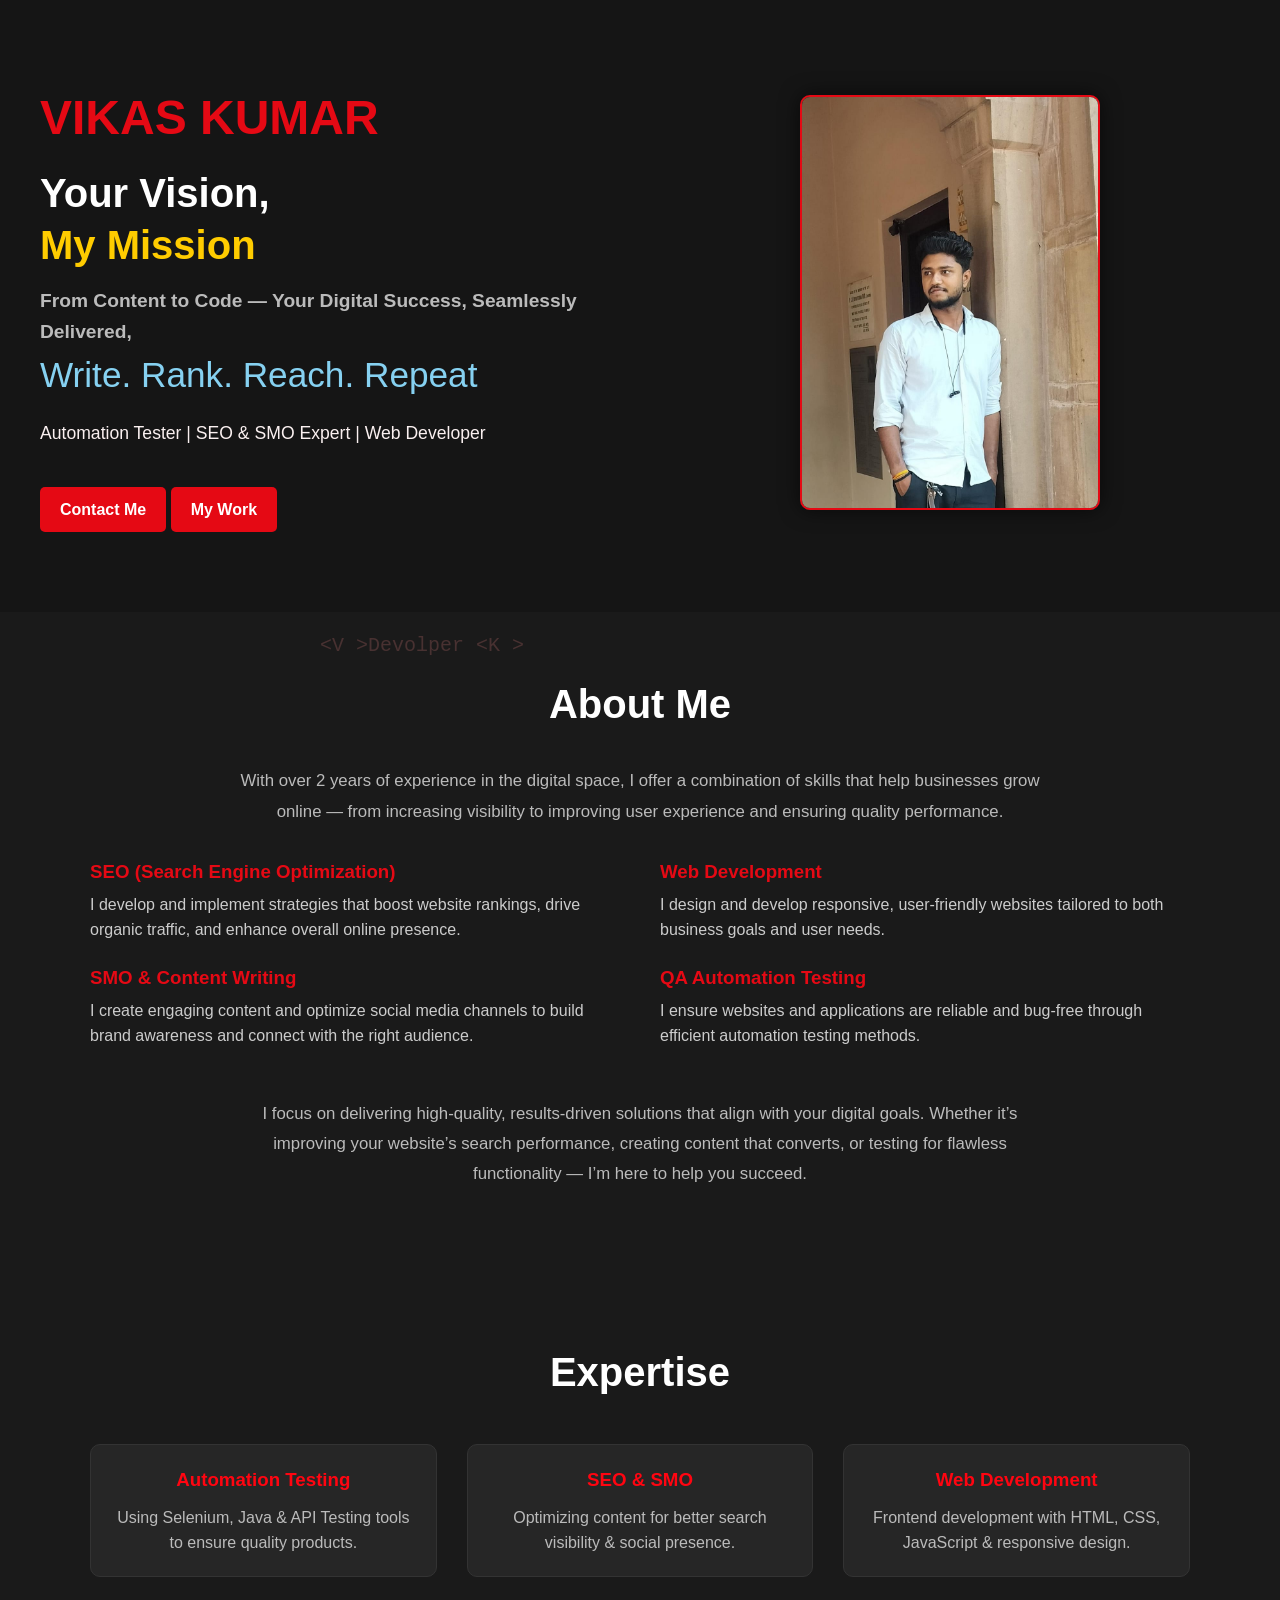
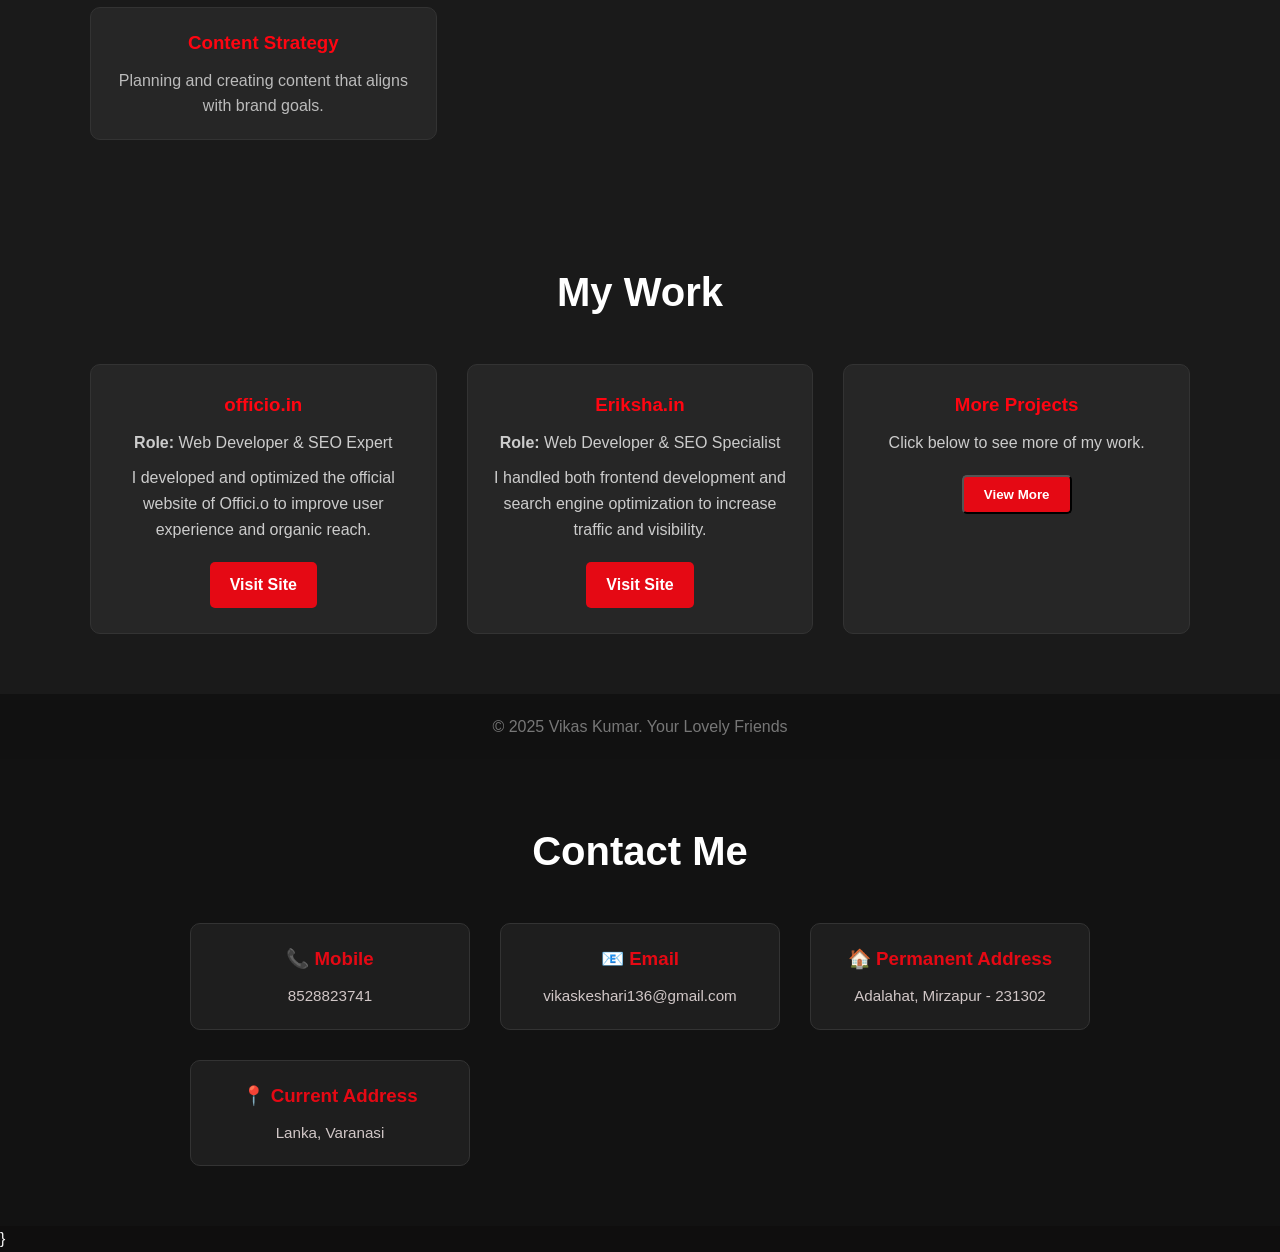
==== index.html @ 1ad9483a "Update index.html" ====
<!DOCTYPE html>
<html lang="en">
<head>
  <meta charset="UTF-8" />
  <meta name="viewport" content="width=device-width, initial-scale=1.0"/>
  <title>Vikas Kumar - Portfolio</title>
  <link rel="stylesheet" href="Vikaskeshari.css" />
</head>
<body>
  <div class="background-animation">
  <div class="bubble"></div>
  <div class="bubble"></div>
  <div class="bubble"></div>
  <div class="bubble"></div>
  <div class="bubble"></div>

  <div class="code-snippet">function()</div>
  <div class="code-snippet">&lt;/div&gt;</div>
  <div class="code-snippet">Vikas Kumar Keshari Portfolio </div>
  <div class="code-snippet">&lt;V &gt;Devolper &lt;K &gt;</div>
</div>


  <!-- Hero Section -->
  <section class="hero">
    <div class="hero-content">
      <div class="text">
        <h1>VIKAS KUMAR</h1>
        <h2>Your Vision,<br><span>My Mission</span></h2>
        <h3>From Content to Code — Your Digital Success, Seamlessly Delivered,<br><span>Write. Rank. Reach. Repeat</span></h3>
        <p>Automation Tester | SEO & SMO Expert | Web Developer</p>
        <a href="#contact" class="btn">Contact Me</a>
        <a href="#work" class="btn">My Work</a>

      </div>
      <div class="image">
        <img src="vikas.png.jpeg">
      </div>
    </div>
  </section>

<section class="about-me" id="about">
  <div class="container">
    <h2>About Me</h2>
    <p class="intro">
      With over 2 years of experience in the digital space, I offer a combination of skills that help businesses grow online — from increasing visibility to improving user experience and ensuring quality performance.
    </p>

    <div class="about-columns">
      <div class="column">
        <h3>SEO (Search Engine Optimization)</h3>
        <p>
          I develop and implement strategies that boost website rankings, drive organic traffic, and enhance overall online presence.
        </p>
        
        <h3>SMO & Content Writing</h3>
        <p>
          I create engaging content and optimize social media channels to build brand awareness and connect with the right audience.
        </p>
      </div>

      <div class="column">
        <h3>Web Development</h3>
        <p>
          I design and develop responsive, user-friendly websites tailored to both business goals and user needs.
        </p>

        <h3>QA Automation Testing</h3>
        <p>
          I ensure websites and applications are reliable and bug-free through efficient automation testing methods.
        </p>
      </div>
    </div>

    <p class="closing">
      I focus on delivering high-quality, results-driven solutions that align with your digital goals. Whether it’s improving your website’s search performance, creating content that converts, or testing for flawless functionality — I’m here to help you succeed.
    </p>
  </div>
</section>

  

  <!-- Expertise Section -->
  <section class="expertise">
    <h2>Expertise</h2>
    <div class="expertise-grid">
      <div class="card">
        <h3>Automation Testing</h3>
        <p>Using Selenium, Java & API Testing tools to ensure quality products.</p>
      </div>
      <div class="card">
        <h3>SEO & SMO</h3>
        <p>Optimizing content for better search visibility & social presence.</p>
      </div>
      <div class="card">
        <h3>Web Development</h3>
        <p>Frontend development with HTML, CSS, JavaScript & responsive design.</p>
      </div>
      <div class="card">
        <h3>Content Strategy</h3>
        <p>Planning and creating content that aligns with brand goals.</p>
      </div>
    </div>
  </section>


  <section class="my-work" id="work">
  <div class="container">
    <h2>My Work</h2>
    <div class="projects">
      <div class="project">
        <h3>officio.in</h3>
        <p><strong>Role:</strong> Web Developer & SEO Expert</p>
        <p>I developed and optimized the official website of Offici.o to improve user experience and organic reach.</p>
        <a href="https://officio.in" target="_blank" class="btn">Visit Site</a>
      </div>

      <div class="project">
        <h3>Eriksha.in</h3>
        <p><strong>Role:</strong> Web Developer & SEO Specialist</p>
        <p>I handled both frontend development and search engine optimization to increase traffic and visibility.</p>
        <a href="https://eriksha.in" target="_blank" class="btn">Visit Site</a>
      </div>

      <div class="project">
         <h3>More Projects</h3>
         <p>Click below to see more of my work.</p>
         <button id="openModalBtn" class="btn">View More</button>
     </div>

        
      </div>
    </div>
  </div>
</section>


  <!-- Footer -->
  <footer>
    <p>&copy; 2025 Vikas Kumar. Your Lovely Friends</p>
  </footer>

  <!-- Modal Structure -->
<!-- Modal Structure -->
<div id="myModal" class="modal">
  <div class="modal-content">
    <span class="close-btn">&times;</span>
    <h2>Project Highlights & Experience</h2>
    
    <p>Over the past 2+ years, I’ve worked with a variety of clients across industries and countries, delivering tailored digital solutions including SEO, SMO, content writing, web development, and QA testing. Here's a brief overview of some key projects:</p>
    
    <h3>🔹 JD House (Canada)</h3>
    <p><strong>Service Provided:</strong> SEO</p>
    <p>Worked on optimizing the website for better visibility in local Canadian search results. Focused on on-page SEO, keyword strategy, technical improvements, and content enhancements to increase organic traffic and improve ranking for targeted keywords in the real estate niche.</p>
    
    <h3>🔹 Milton Plastic Surgery (USA)</h3>
    <p><strong>Service Provided:</strong> SEO</p>
    <p>Implemented a complete SEO strategy tailored for the competitive healthcare sector. Optimized local SEO for Milton, structured website content, improved page speed and mobile usability, and worked on authority-building through ethical backlinking.</p>
    
    <h3>🔹 Infinity World Infratech (Varanasi, India)</h3>
    <p><strong>Service Provided:</strong> Web Development + SEO</p>
    <p>Developed a responsive, modern, and user-friendly website from scratch to reflect the brand's identity and services. Also handled complete SEO setup including keyword research, meta tags, schema markup, and Google indexing to help the company gain visibility in a competitive real estate market.</p>
    
    <h3>🔹 Satkriti Hospital</h3>
    <p><strong>Services Provided:</strong> SEO, SMO, Content Writing, and More</p>
    <p>Delivered a full digital marketing package:</p>
    <ul>
      <li><strong>SEO:</strong> On-page & off-page optimization for local search in the healthcare sector</li>
      <li><strong>SMO:</strong> Regular social media content creation and optimization for platforms like Facebook & Instagram</li>
      <li><strong>Content Writing:</strong> Wrote engaging service pages, blog posts, and social media content to build trust and visibility</li>
      <li><strong>Support:</strong> Assisted with website improvements, performance optimization, and content updates</li>
    </ul>
    
    <h3>Summary</h3>
    <p>From healthcare to real estate, and from local Indian businesses to international clients, I provide end-to-end digital solutions designed to improve online presence, customer engagement, and business growth.</p>
    
    <p>If you're looking for SEO, SMO, content creation, web development, or quality assurance, I bring a proven track record of delivering results.</p>
  </div>
</div>


<script>
  // Get modal elements
  const modal = document.getElementById("myModal");
  const openBtn = document.getElementById("openModalBtn");
  const closeBtn = document.querySelector(".close-btn");

  // Open modal on button click
  openBtn.onclick = function() {
    modal.style.display = "block";
  }

  // Close modal on close button click
  closeBtn.onclick = function() {
    modal.style.display = "none";
  }

  // Close modal when clicking outside modal content
  window.onclick = function(event) {
    if (event.target === modal) {
      modal.style.display = "none";
    }
  }
</script>

</body>
</html>
<!-- Add this after the Expertise section, before the footer -->

<section class="contact" id="contact">
  <h2>Contact Me</h2>
  <div class="contact-grid">
    <div class="contact-item">
      <h3>📞 Mobile</h3>
      <p>8528823741</p>
    </div>
    <div class="contact-item">
      <h3>📧 Email</h3>
      <p>vikaskeshari136@gmail.com</p>
    </div>
    <div class="contact-item">
      <h3>🏠 Permanent Address</h3>
      <p>Adalahat, Mirzapur - 231302</p>
    </div>
    <div class="contact-item">
      <h3>📍 Current Address</h3>
      <p>Lanka, Varanasi</p>
    </div>
  </div>
</section>

}
---- Vikaskeshari.css ----
/* Base Styles */
* {
  margin: 0;
  padding: 0;
  box-sizing: border-box;
}

body {
  font-family: 'Segoe UI', sans-serif;
  background-color: #0f0e0e;
  color: #f5f5f5;
  line-height: 1.6;
  position: relative;
  z-index: 1;
}

/* Buttons */
.btn {
  display: inline-block;
  padding: 10px 20px;
  background: #e50914;
  color: #fff;
  text-decoration: none;
  font-weight: bold;
  border-radius: 5px;
  margin-top: 20px;
  transition: background 0.3s ease;
  cursor: pointer;
}

.btn:hover {
  background: #b1070f;
}

/* Hero Section */
.hero {
  padding: 80px 20px;
  background: #151515;
  position: relative;
  z-index: 2;
}

.hero-content {
  display: flex;
  flex-wrap: wrap;
  align-items: center;
  justify-content: space-between;
  max-width: 1200px;
  margin: auto;
  gap: 40px;
}

.hero-content .text {
  flex: 1;
  min-width: 300px;
}

.hero-content .text h1 {
  font-size: 3rem;
  color: #e50914;
  margin-bottom: 10px;
}

.hero-content .text h2 {
  font-size: 2.5rem;
  font-weight: 600;
  color: #ffffff;
  margin-bottom: 15px;
  line-height: 1.3;
}

.hero-content .text h2 span {
  color: #ffcc00;
  font-weight: bold;
}

.hero-content .text h3 {
  font-size: 1.2rem;
  color: #bbb;
  margin-bottom: 15px;
  line-height: 1.6;
}

.hero-content .text h3 span {
  color: #86d1f1;
  font-weight: 500;
  font-size: 2.2rem;
}

.hero-content .text p {
  font-size: 1.1rem;
  color: #faf0f0;
  margin-bottom: 20px;
}

.hero-content .image {
  flex: 1;
  text-align: center;
  min-width: 280px;
}

.hero-content .image img {
  width: 300px;
  border-radius: 10px;
  border: 2px solid #e50914;
  box-shadow: 0 0 20px rgba(0, 0, 0, 0.6);
}

/* About Me Section */
.about-me {
  background: #1a1a1a;
  color: #ddd;
  padding: 60px 20px;
}

.about-me .container {
  max-width: 1100px;
  margin: auto;
}

.about-me h2 {
  text-align: center;
  font-size: 2.5rem;
  margin-bottom: 30px;
  color: #fff;
}

.about-me .intro,
.about-me .closing {
  text-align: center;
  max-width: 800px;
  margin: 0 auto 30px auto;
  font-size: 1.05rem;
  line-height: 1.8;
  color: #bbb;
}

.about-columns {
  display: flex;
  flex-wrap: wrap;
  gap: 40px;
  justify-content: center;
  margin-bottom: 30px;
}

.column {
  flex: 1;
  min-width: 280px;
}

.column h3 {
  color: #e50914;
  margin-bottom: 5px;
}

.column p {
  margin-bottom: 20px;
  color: #ccc;
  line-height: 1.6;
}

/* Expertise Section */
.expertise {
  padding: 60px 20px;
  background: #1a1a1a;
  text-align: center;
}

.expertise h2 {
  font-size: 2.5rem;
  margin-bottom: 40px;
  color: #fff;
}

.expertise-grid {
  display: grid;
  grid-template-columns: repeat(auto-fit, minmax(260px, 1fr));
  gap: 30px;
  max-width: 1100px;
  margin: auto;
}

.card {
  background: #262626;
  padding: 20px;
  border-radius: 10px;
  border: 1px solid #333;
  transition: transform 0.3s ease;
}

.card:hover {
  transform: translateY(-5px);
  border-color: #e50914;
}

.card h3 {
  color: #ff0511;
  margin-bottom: 10px;
}

.card p {
  color: #bbb;
}

/* My Work Section */
.my-work {
  background: #1a1a1a;
  padding: 60px 20px;
  color: #ddd;
  text-align: center;
}

.my-work .container {
  max-width: 1100px;
  margin: auto;
}

.my-work h2 {
  font-size: 2.5rem;
  margin-bottom: 40px;
  color: #fff;
}

.projects {
  display: grid;
  grid-template-columns: repeat(auto-fit, minmax(280px, 1fr));
  gap: 30px;
}

.project {
  background: #262626;
  padding: 25px;
  border-radius: 10px;
  border: 1px solid #333;
  transition: transform 0.3s ease;
}

.project:hover {
  transform: translateY(-5px);
  border-color: #e50914;
}

.project h3 {
  color: #ff0511;
  margin-bottom: 10px;
}

.project p {
  color: #ccc;
  margin-bottom: 10px;
}

.project .btn {
  margin-top: 10px;
}

/* Contact Section */
.contact {
  background: #121212;
  padding: 60px 20px;
  color: #d1bebe;
  text-align: center;
}

.contact h2 {
  font-size: 2.5rem;
  margin-bottom: 40px;
  color: #fff;
}

.contact-grid {
  max-width: 900px;
  margin: auto;
  display: grid;
  grid-template-columns: repeat(auto-fit, minmax(250px, 1fr));
  gap: 30px;
}

.contact-item {
  background: #1e1e1e;
  padding: 20px;
  border-radius: 10px;
  border: 1px solid #333;
  transition: all 0.3s ease;
}

.contact-item:hover {
  border-color: #e50914;
}

.contact-item h3 {
  margin-bottom: 10px;
  color: #e50914;
}

.contact-item p {
  color: #d1c7c7;
  font-size: 0.95rem;
}

/* Footer */
footer {
  text-align: center;
  padding: 20px;
  background: #111;
  color: #777;
}

/* Modal Overlay */
.modal {
  display: none;
  position: fixed;
  z-index: 1000;
  left: 0;
  top: 0;
  width: 100%;
  height: 100%;
  overflow: auto;
  background-color: rgba(0,0,0,0.7);
}

.modal-content {
  background-color: #1a1a1a;
  margin: 10% auto;
  padding: 30px 40px;
  border-radius: 12px;
  max-width: 600px;
  max-height: 80vh;
  overflow-y: auto;
  color: #ddd;
  position: relative;
  box-shadow: 0 0 20px #e50914;
  font-size: 1rem;
  line-height: 1.5;
}

.close-btn {
  color: #e50914;
  position: absolute;
  top: 15px;
  right: 20px;
  font-size: 28px;
  font-weight: bold;
  cursor: pointer;
  transition: color 0.3s ease;
}

.close-btn:hover {
  color: #ff4d4d;
}

.modal-content h2 {
  margin-bottom: 20px;
  color: #ff0511;
}

.modal-content ul {
  list-style-type: disc;
  padding-left: 20px;
  font-size: 1.1rem;
  line-height: 1.6;
}

.modal-content ul li {
  margin-bottom: 12px;
}

/* ========================== */
/* 🎉 Background Animation CSS */
/* ========================== */

.background-animation {
  position: fixed;
  top: 0;
  left: 0;
  width: 100%;
  height: 100%;
  overflow: hidden;
  z-index: 0;
  pointer-events: none;
}

/* Bubbles */
.bubble {
  position: absolute;
  bottom: -100px;
  width: 40px;
  height: 40px;
  background: rgba(255, 251, 251, 0.315);
  border-radius: 50%;
  animation: bubble-rise 20s infinite ease-in;
}

.bubble:nth-child(1) {
  left: 10%;
  width: 20px;
  height: 20px;
  animation-duration: 12s;
}
.bubble:nth-child(2) {
  left: 30%;
  width: 35px;
  height: 35px;
  animation-duration: 18s;
}
.bubble:nth-child(3) {
  left: 50%;
  animation-duration: 15s;
}
.bubble:nth-child(4) {
  left: 70%;
  width: 25px;
  height: 25px;
  animation-duration: 20s;
}
.bubble:nth-child(5) {
  left: 90%;
  width: 15px;
  height: 15px;
  animation-duration: 10s;
}

@keyframes bubble-rise {
  0% {
    bottom: -100px;
    transform: translateX(0);
  }
  100% {
    bottom: 110%;
    transform: translateX(30px);
  }
}

/* Code Snippets */
.code-snippet {
  position: absolute;
  color: rgba(247, 137, 137, 0.212);
  font-family: 'Courier New', Courier, monospace;
  font-size: 20px;
  animation: float-code 25s linear infinite;
  white-space: nowrap;
}

.code-snippet:nth-child(6) {
  top: 10%;
  left: 15%;
  animation-duration: 22s;
}
.code-snippet:nth-child(7) {
  top: 30%;
  left: 50%;
  animation-duration: 26s;
}
.code-snippet:nth-child(8) {
  top: 50%;
  left: 75%;
  animation-duration: 24s;
}
.code-snippet:nth-child(9) {
  top: 70%;
  left: 25%;
  animation-duration: 28s;
}

@keyframes float-code {
  0% {
    transform: translateY(0) translateX(0) rotate(0deg);
  }
  100% {
    transform: translateY(-100vh) translateX(50px) rotate(360deg);
  }
}
/* 🌊 Flowing Water Effect */
body::before {
  content: "";
  position: fixed;
  top: 0;
  left: 0;
  width: 200%;
  height: 200%;
  background: radial-gradient(circle at 20% 20%, rgb(227, 234, 236), transparent 10%),
              radial-gradient(circle at 80% 80%, rgb(220, 243, 242), transparent 0%),
              radial-gradient(circle at 50% 50%, rgb(230, 242, 245), transparent 0%);
  animation: flowing-water 30s linear infinite;
  z-index: 0;
  pointer-events: none;
  mix-blend-mode: overlay;
  opacity: 0.25;
  transform: scale(1.2);
}

@keyframes flowing-water {
  0% {
    transform: translate(0, 0) scale(1.2);
  }
  50% {
    transform: translate(-5%, -5%) scale(1.2);
  }
  100% {
    transform: translate(0, 0) scale(1.2);
  }
}
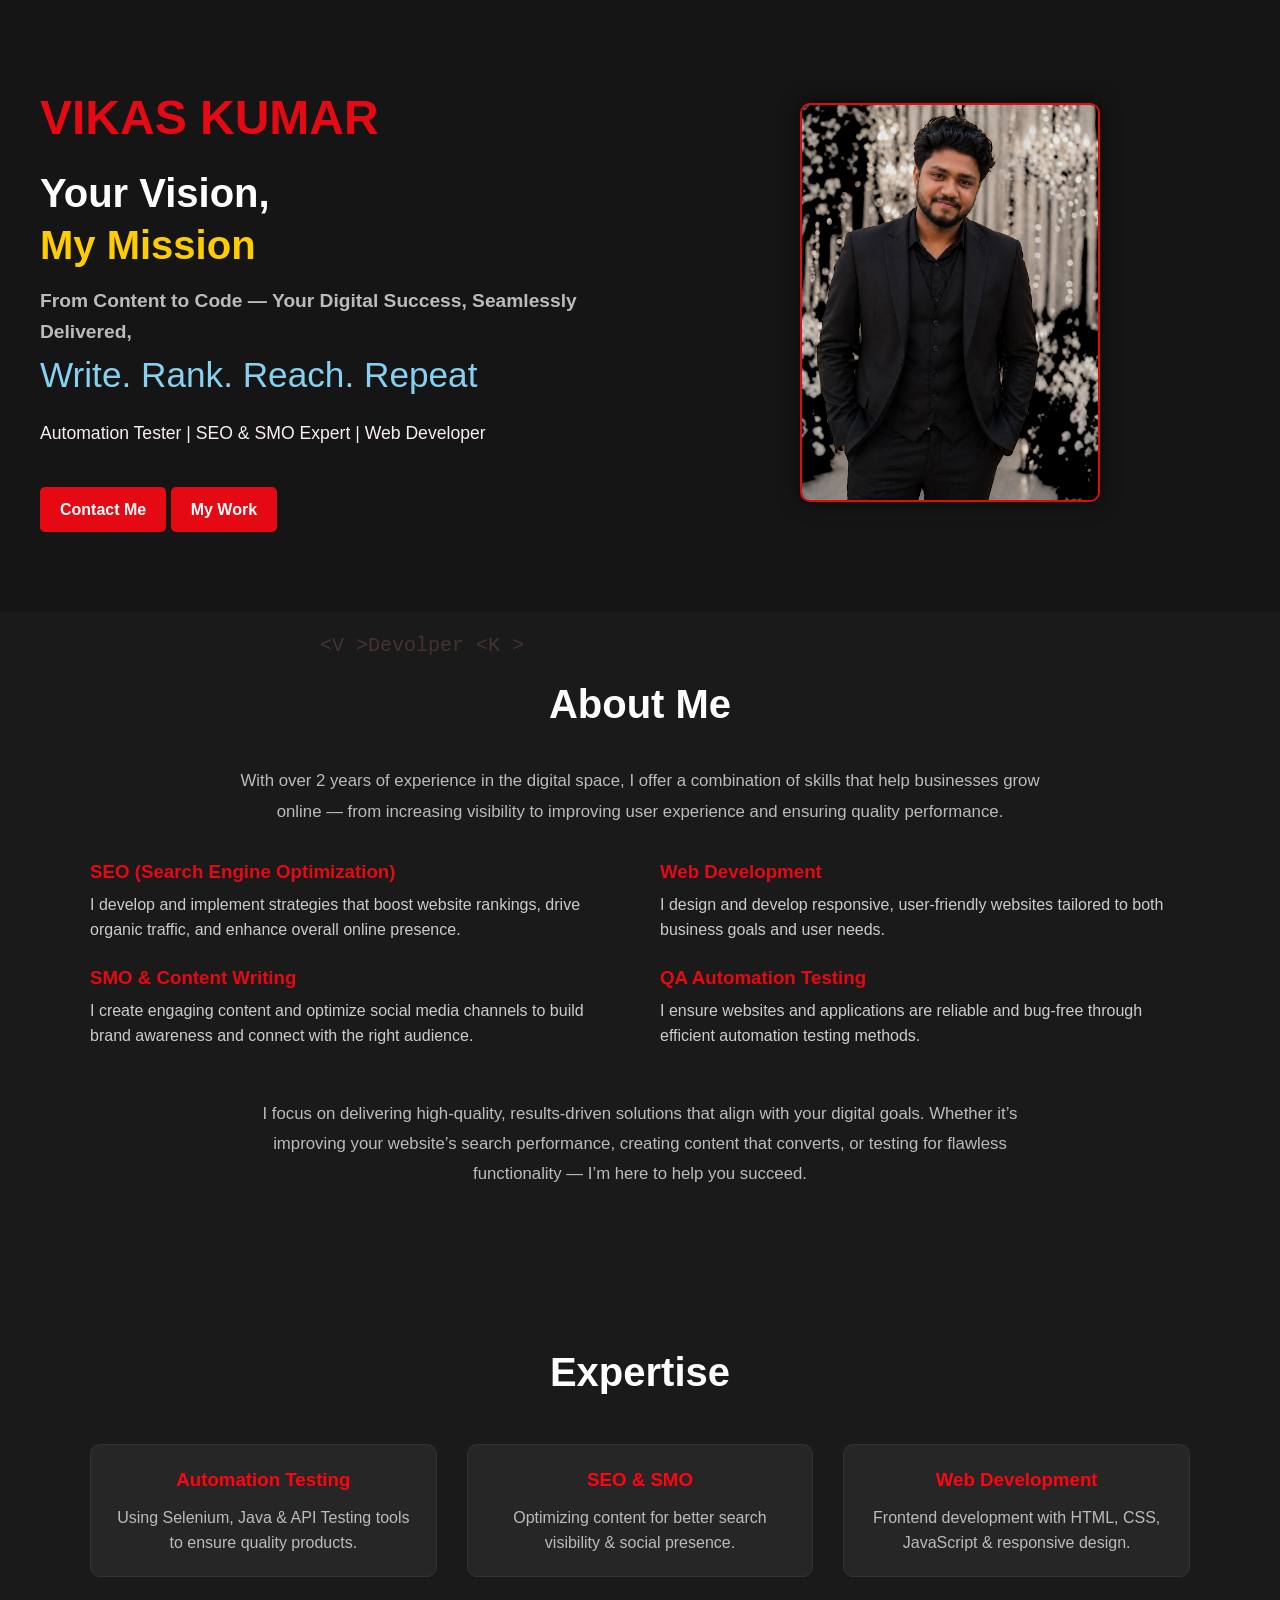
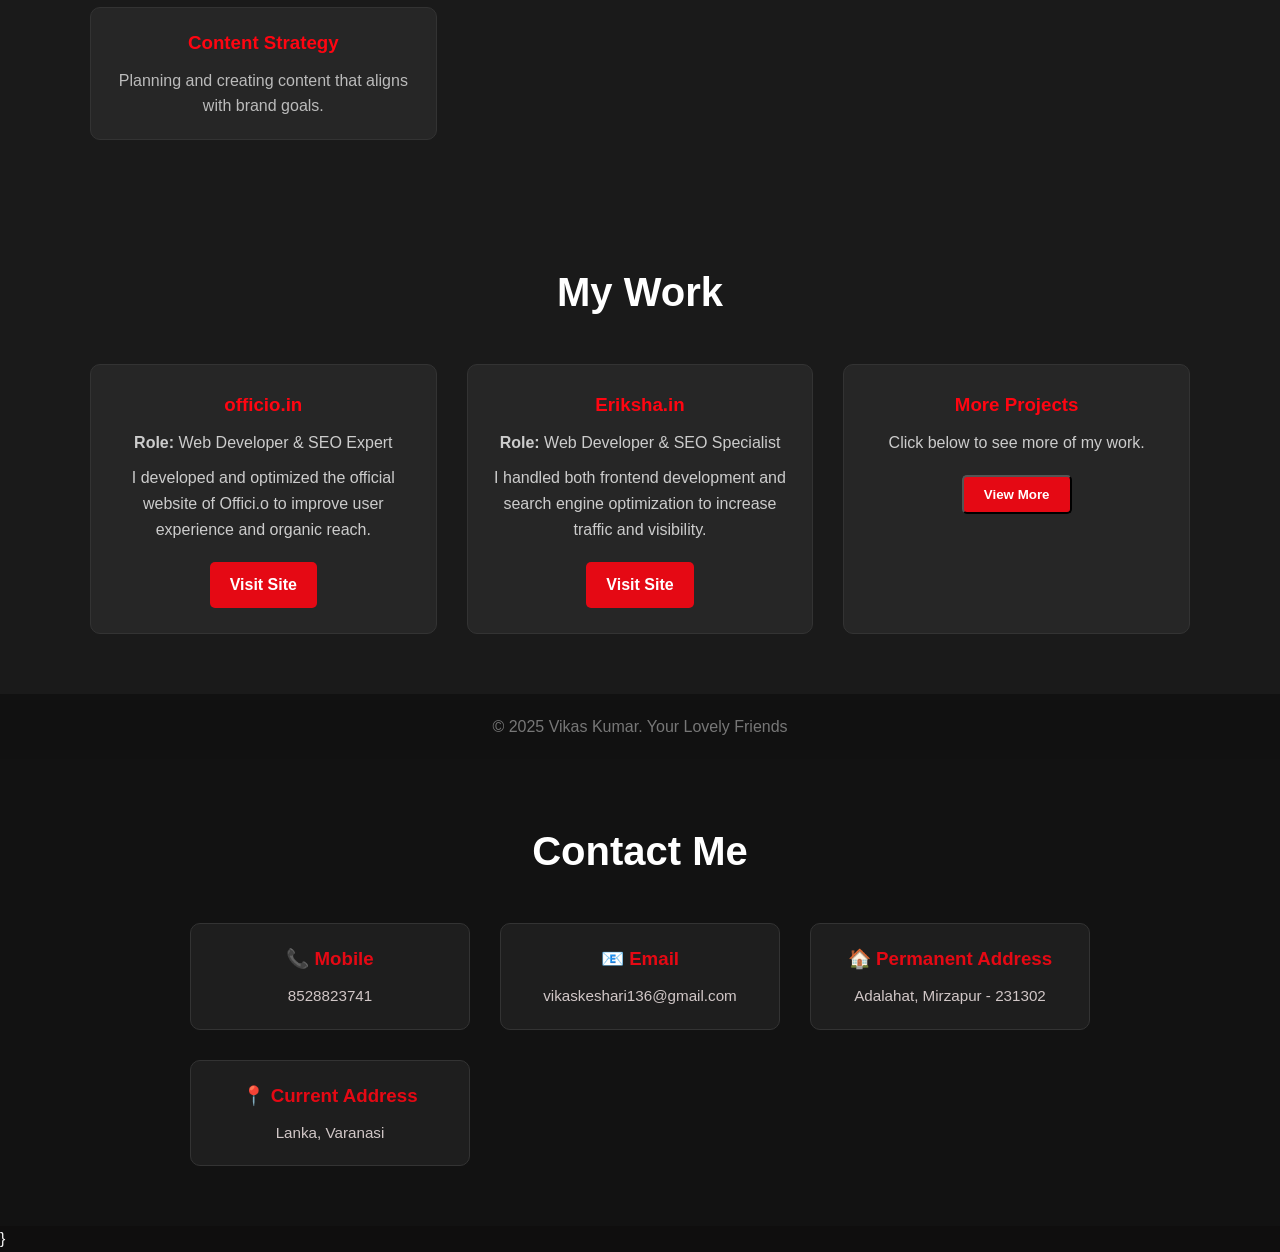
==== commit b52d7b31: "image change" ====
--- a/index.html
+++ b/index.html
@@ -34,7 +34,7 @@
 
       </div>
       <div class="image">
-        <img src="vikas.png.jpeg">
+        <img src="Untitled design (5).png">
       </div>
     </div>
   </section>
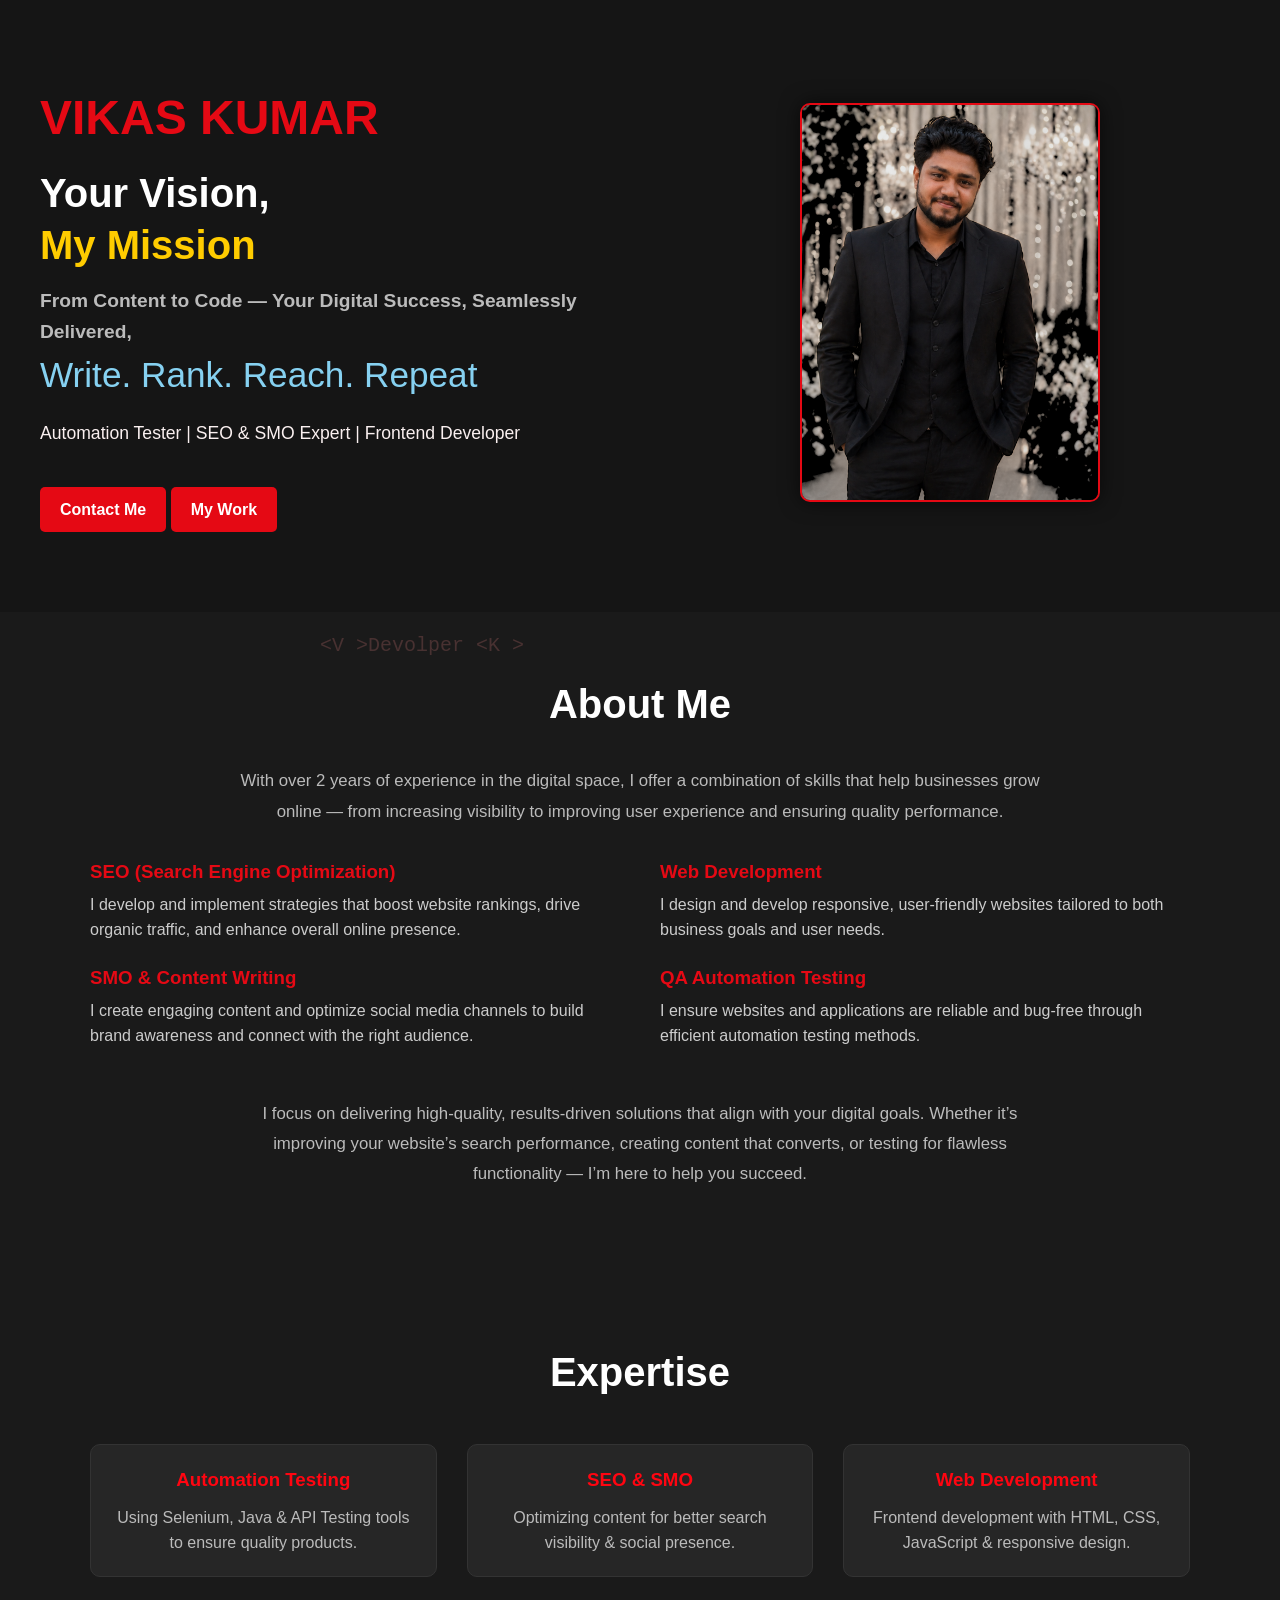
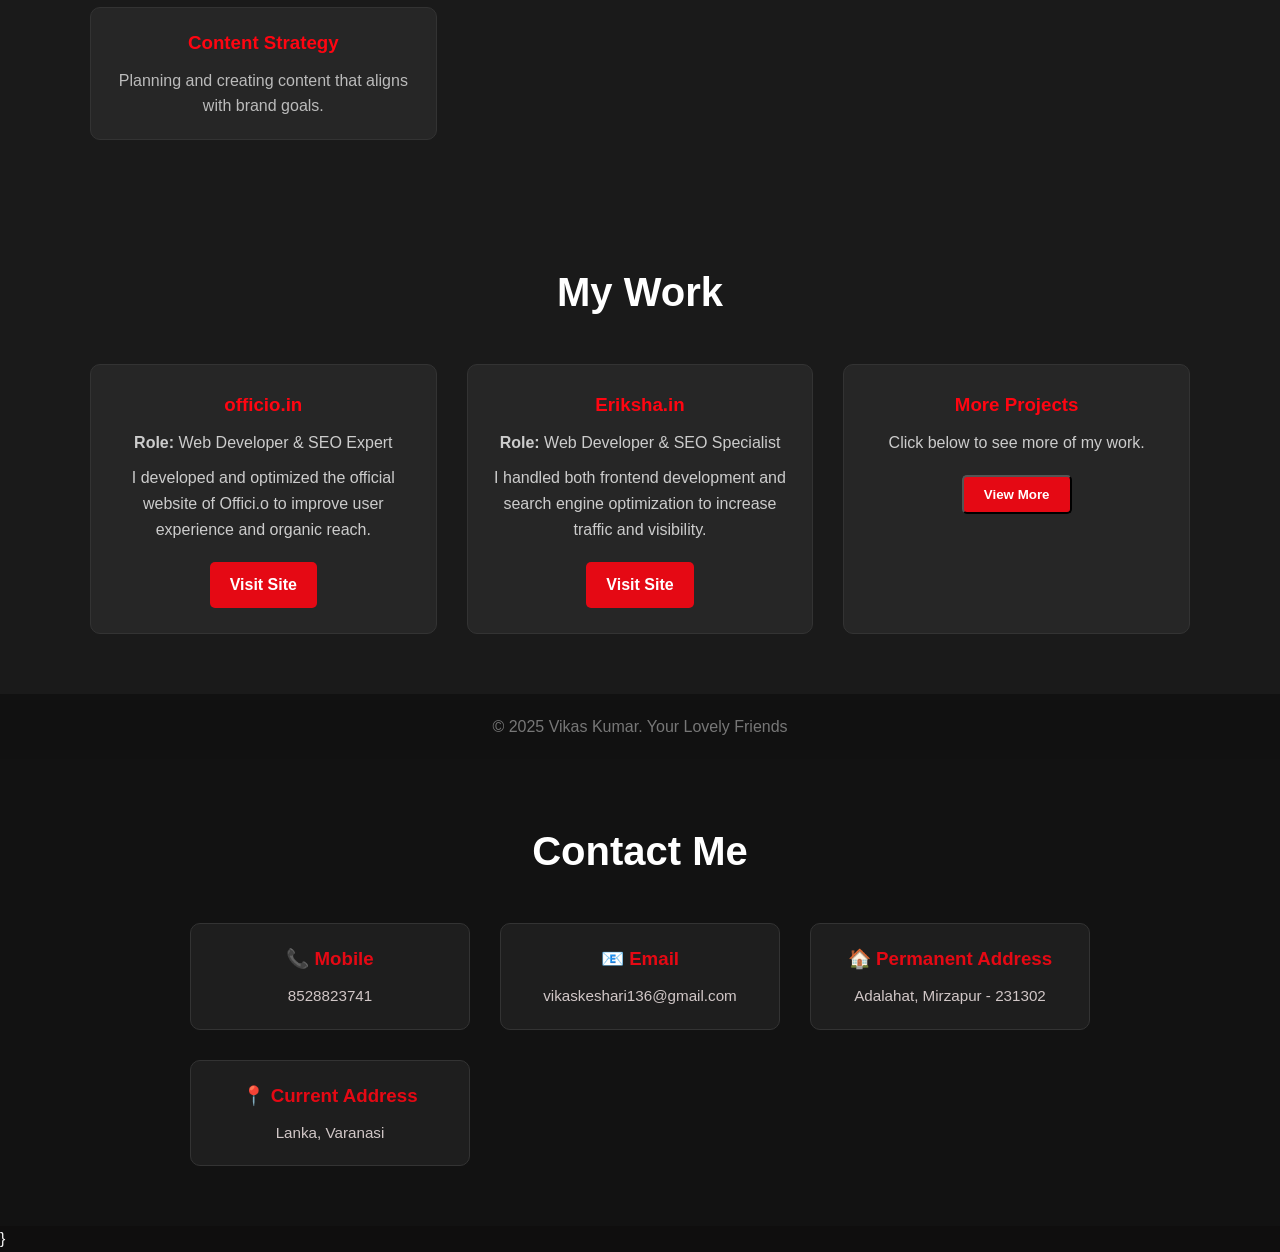
==== commit a75680a8: "fRONTEND" ====
--- a/index.html
+++ b/index.html
@@ -28,7 +28,7 @@
         <h1>VIKAS KUMAR</h1>
         <h2>Your Vision,<br><span>My Mission</span></h2>
         <h3>From Content to Code — Your Digital Success, Seamlessly Delivered,<br><span>Write. Rank. Reach. Repeat</span></h3>
-        <p>Automation Tester | SEO & SMO Expert | Web Developer</p>
+        <p>Automation Tester | SEO & SMO Expert | Frontend Developer</p>
         <a href="#contact" class="btn">Contact Me</a>
         <a href="#work" class="btn">My Work</a>
 
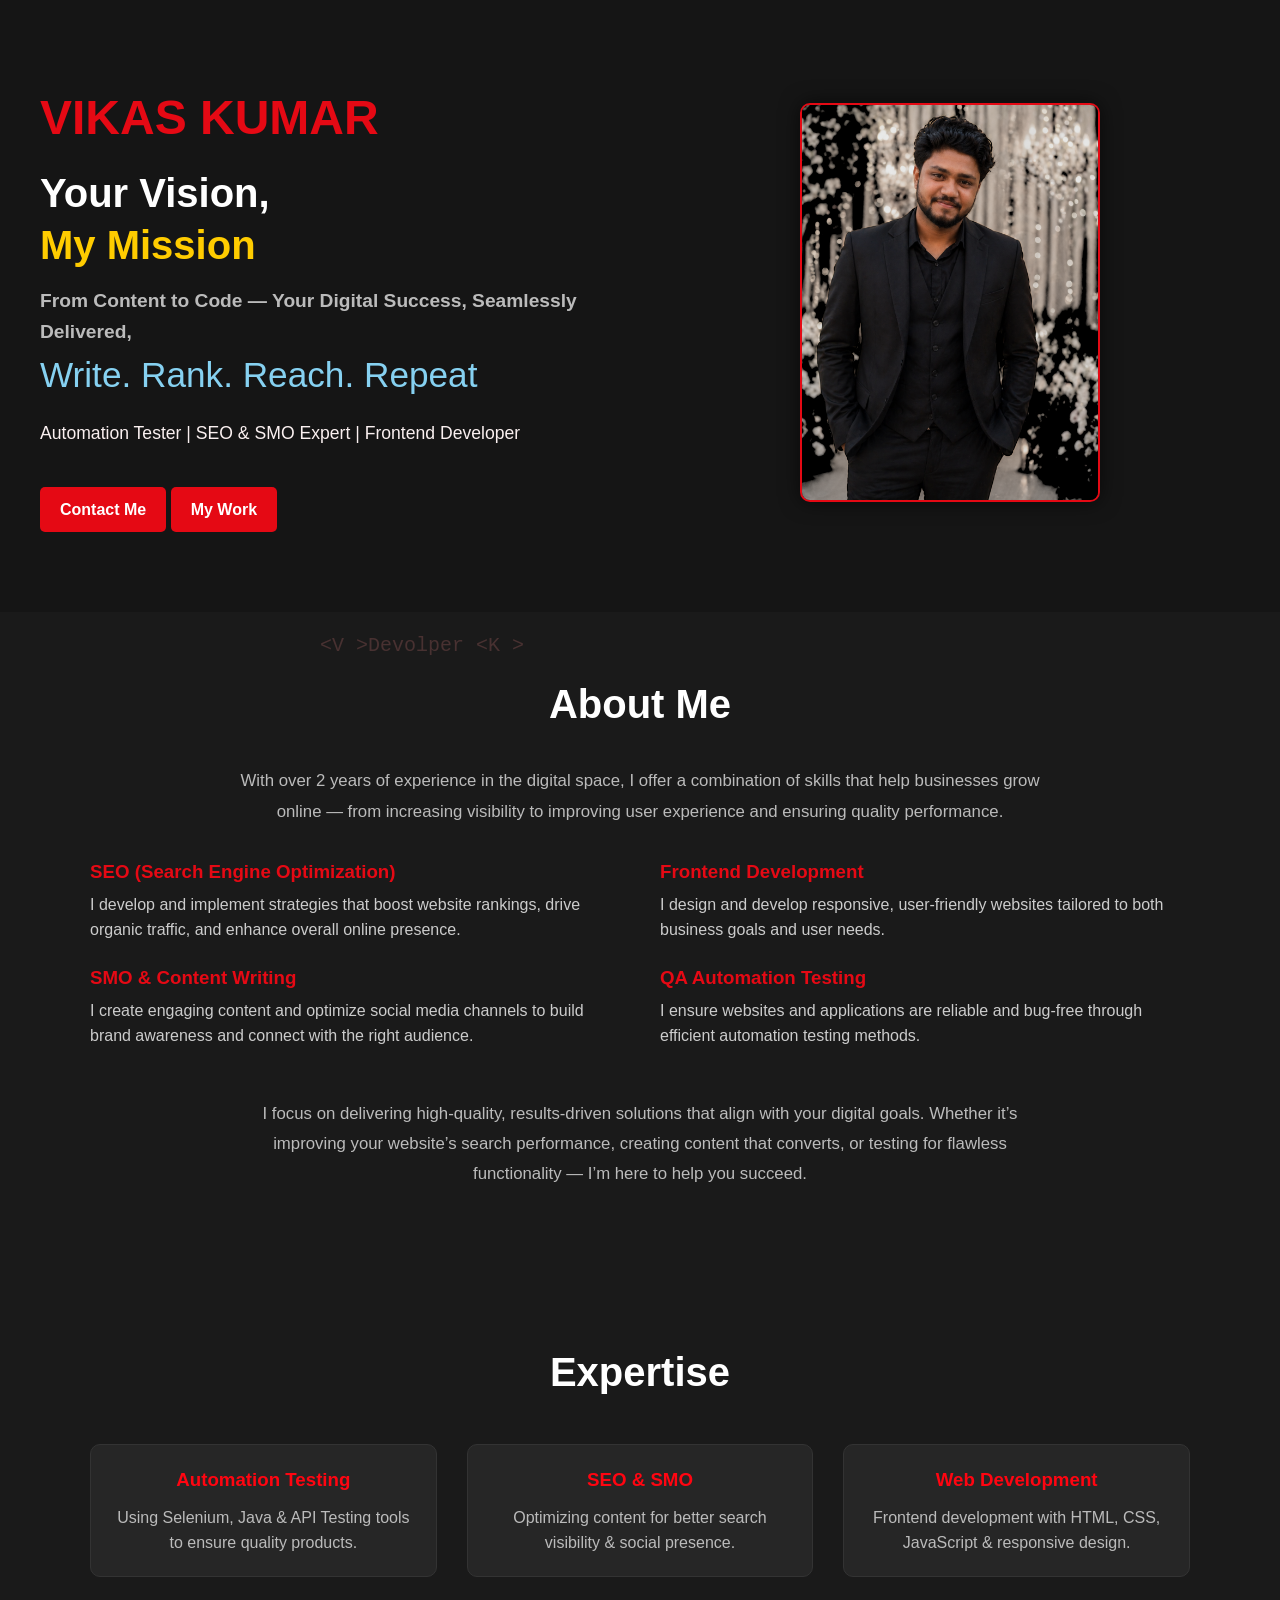
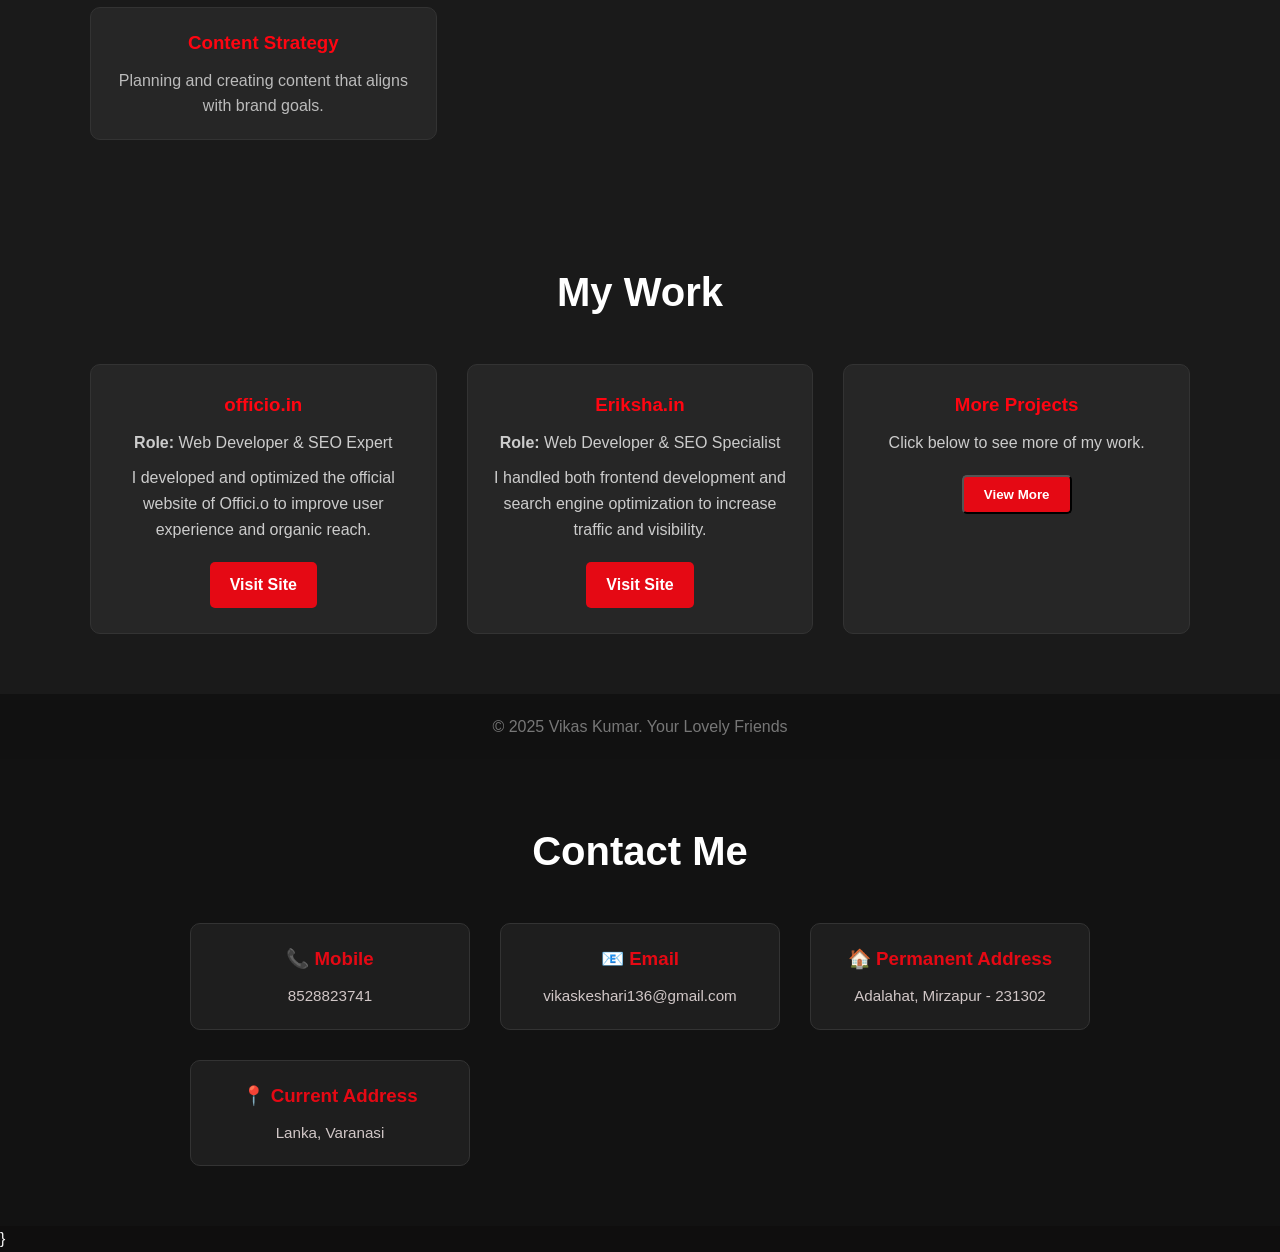
==== commit 4105bb5e: "Front" ====
--- a/index.html
+++ b/index.html
@@ -60,7 +60,7 @@
       </div>
 
       <div class="column">
-        <h3>Web Development</h3>
+        <h3>Frontend Development</h3>
         <p>
           I design and develop responsive, user-friendly websites tailored to both business goals and user needs.
         </p>
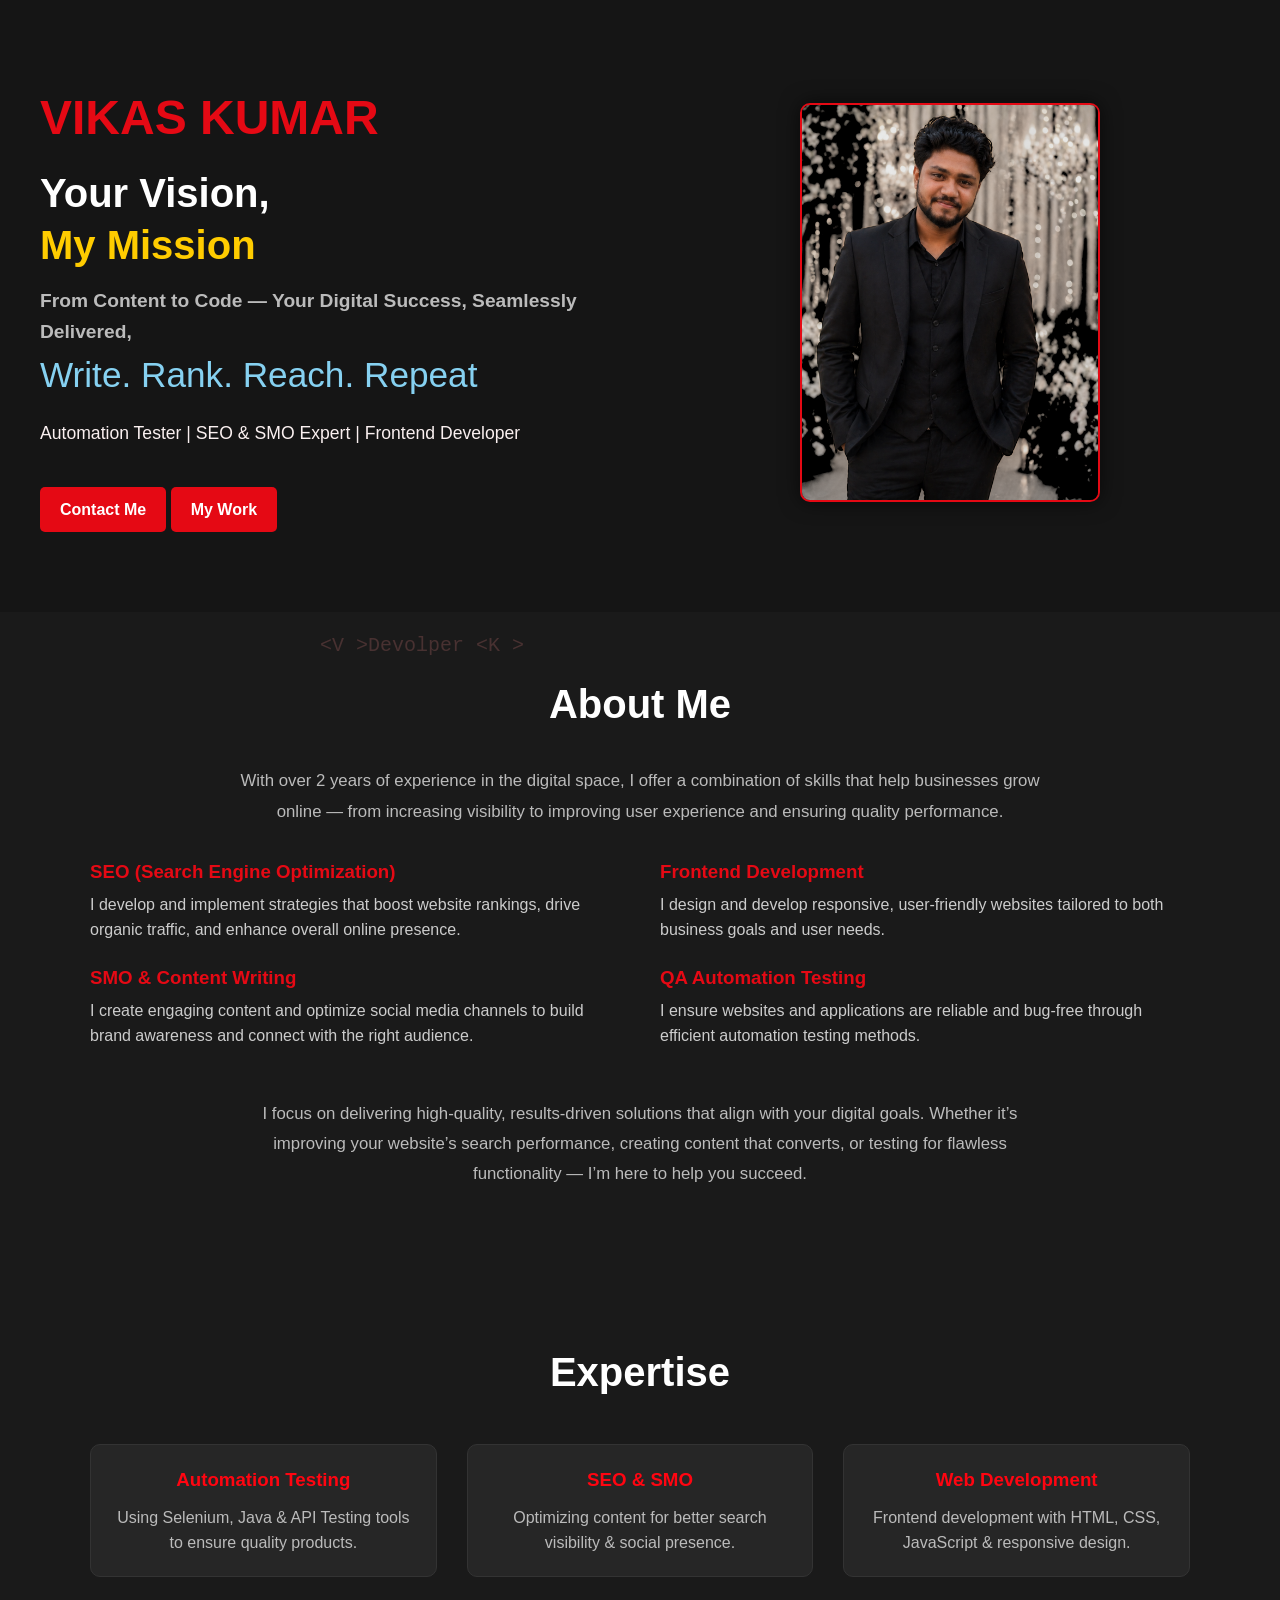
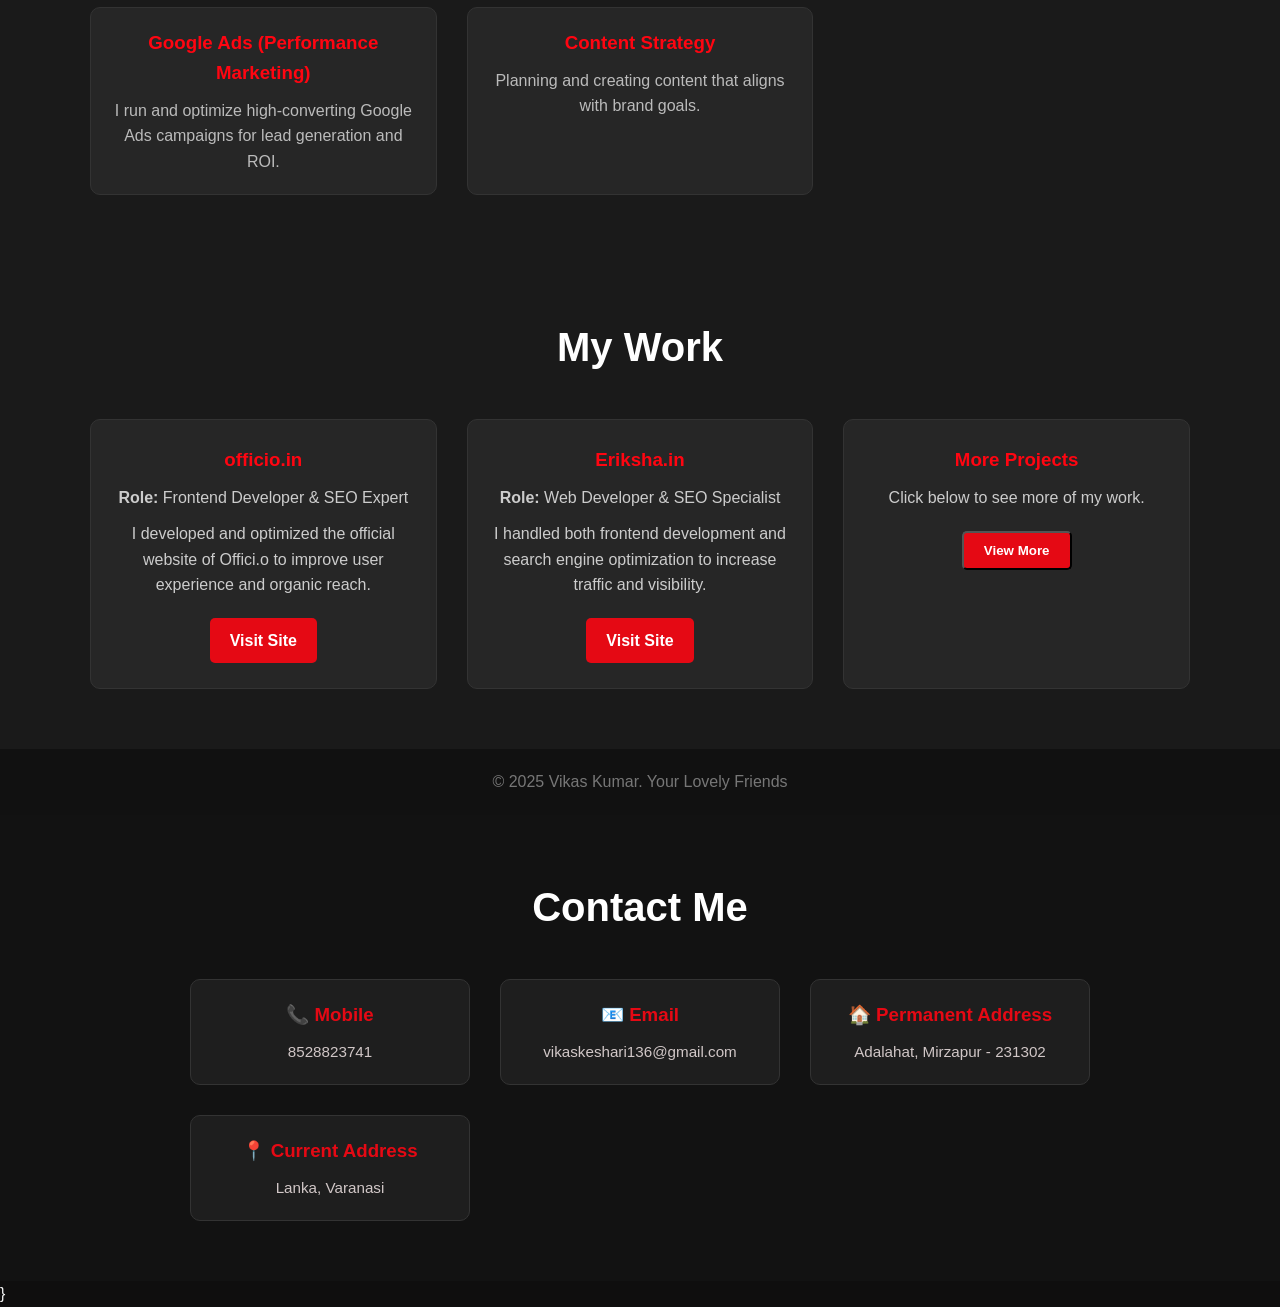
==== commit e9b61dfb: "Ads" ====
--- a/index.html
+++ b/index.html
@@ -97,6 +97,10 @@
         <p>Frontend development with HTML, CSS, JavaScript & responsive design.</p>
       </div>
       <div class="card">
+        <h3>Google Ads (Performance Marketing)</h3>
+        <p>I run and optimize high-converting Google Ads campaigns for lead generation and ROI.</p>
+      </div>
+      <div class="card">
         <h3>Content Strategy</h3>
         <p>Planning and creating content that aligns with brand goals.</p>
       </div>
@@ -110,7 +114,7 @@
     <div class="projects">
       <div class="project">
         <h3>officio.in</h3>
-        <p><strong>Role:</strong> Web Developer & SEO Expert</p>
+        <p><strong>Role:</strong> Frontend Developer & SEO Expert</p>
         <p>I developed and optimized the official website of Offici.o to improve user experience and organic reach.</p>
         <a href="https://officio.in" target="_blank" class="btn">Visit Site</a>
       </div>
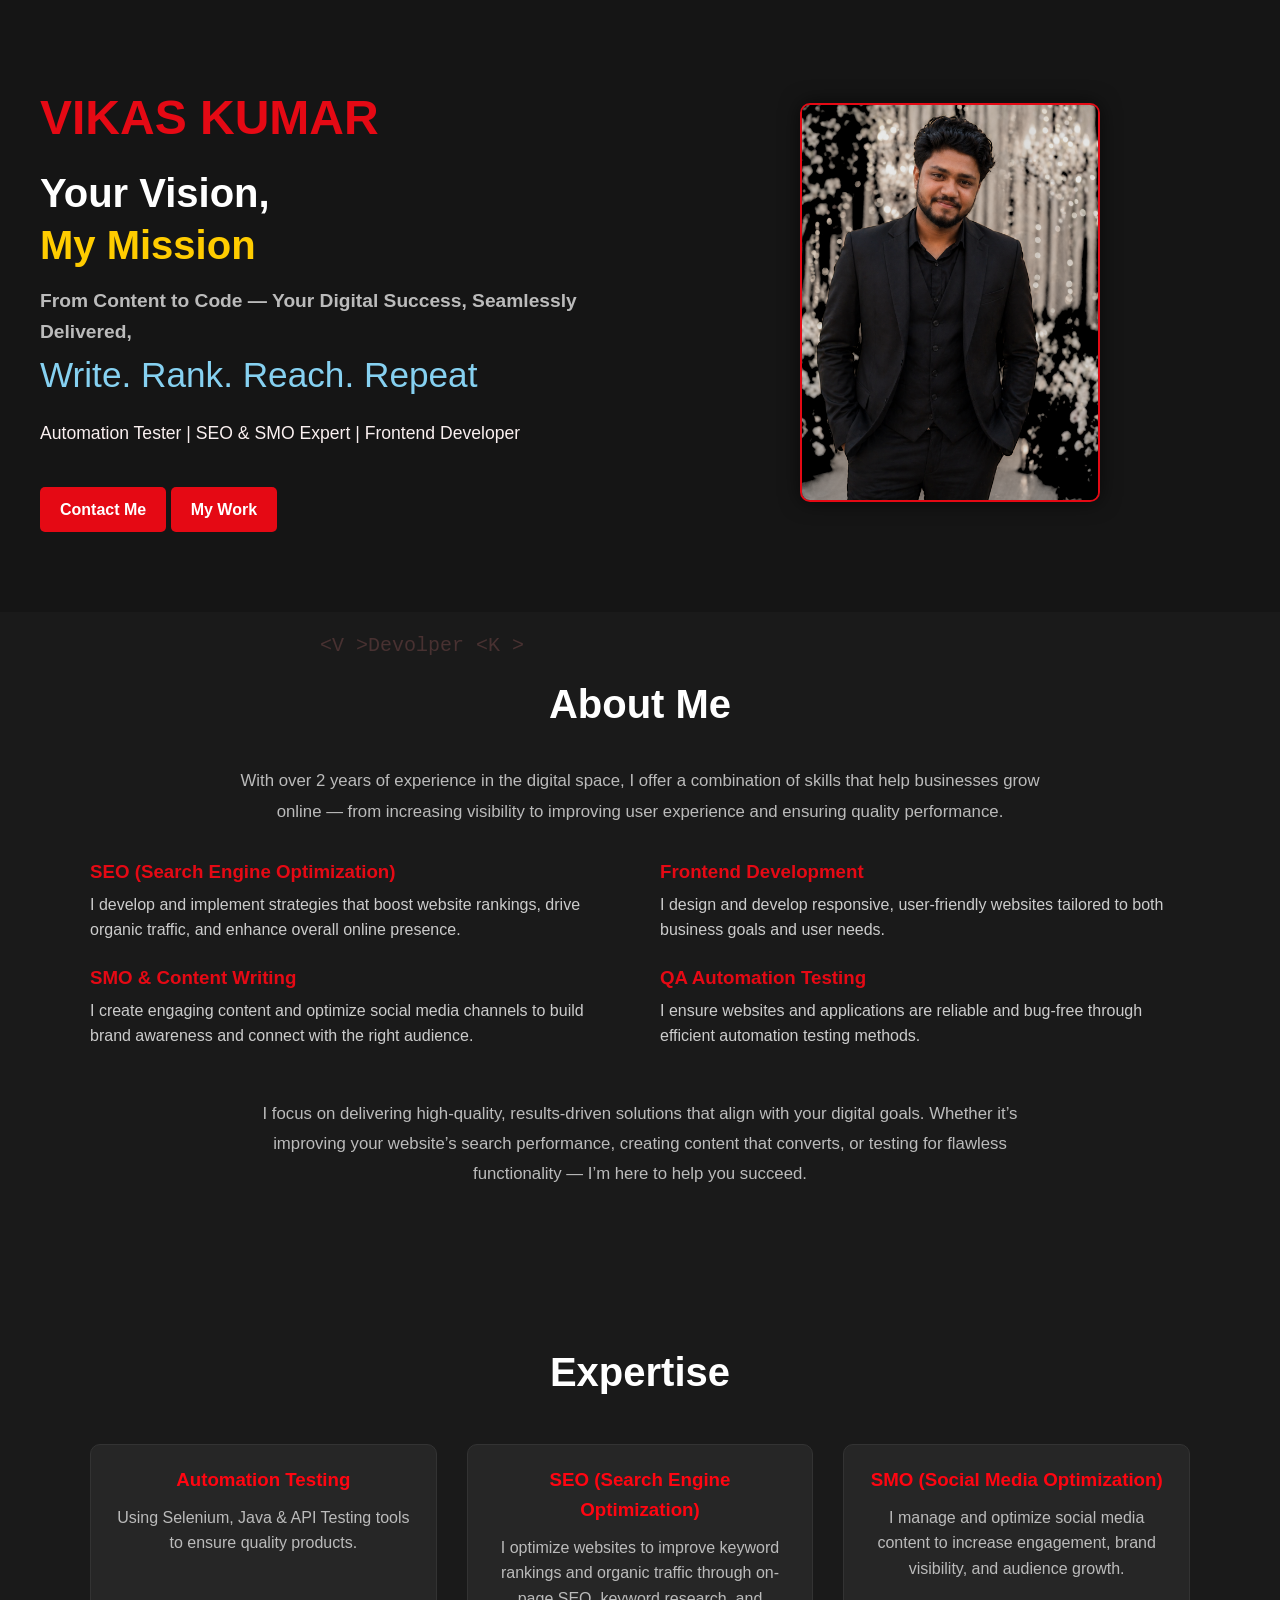
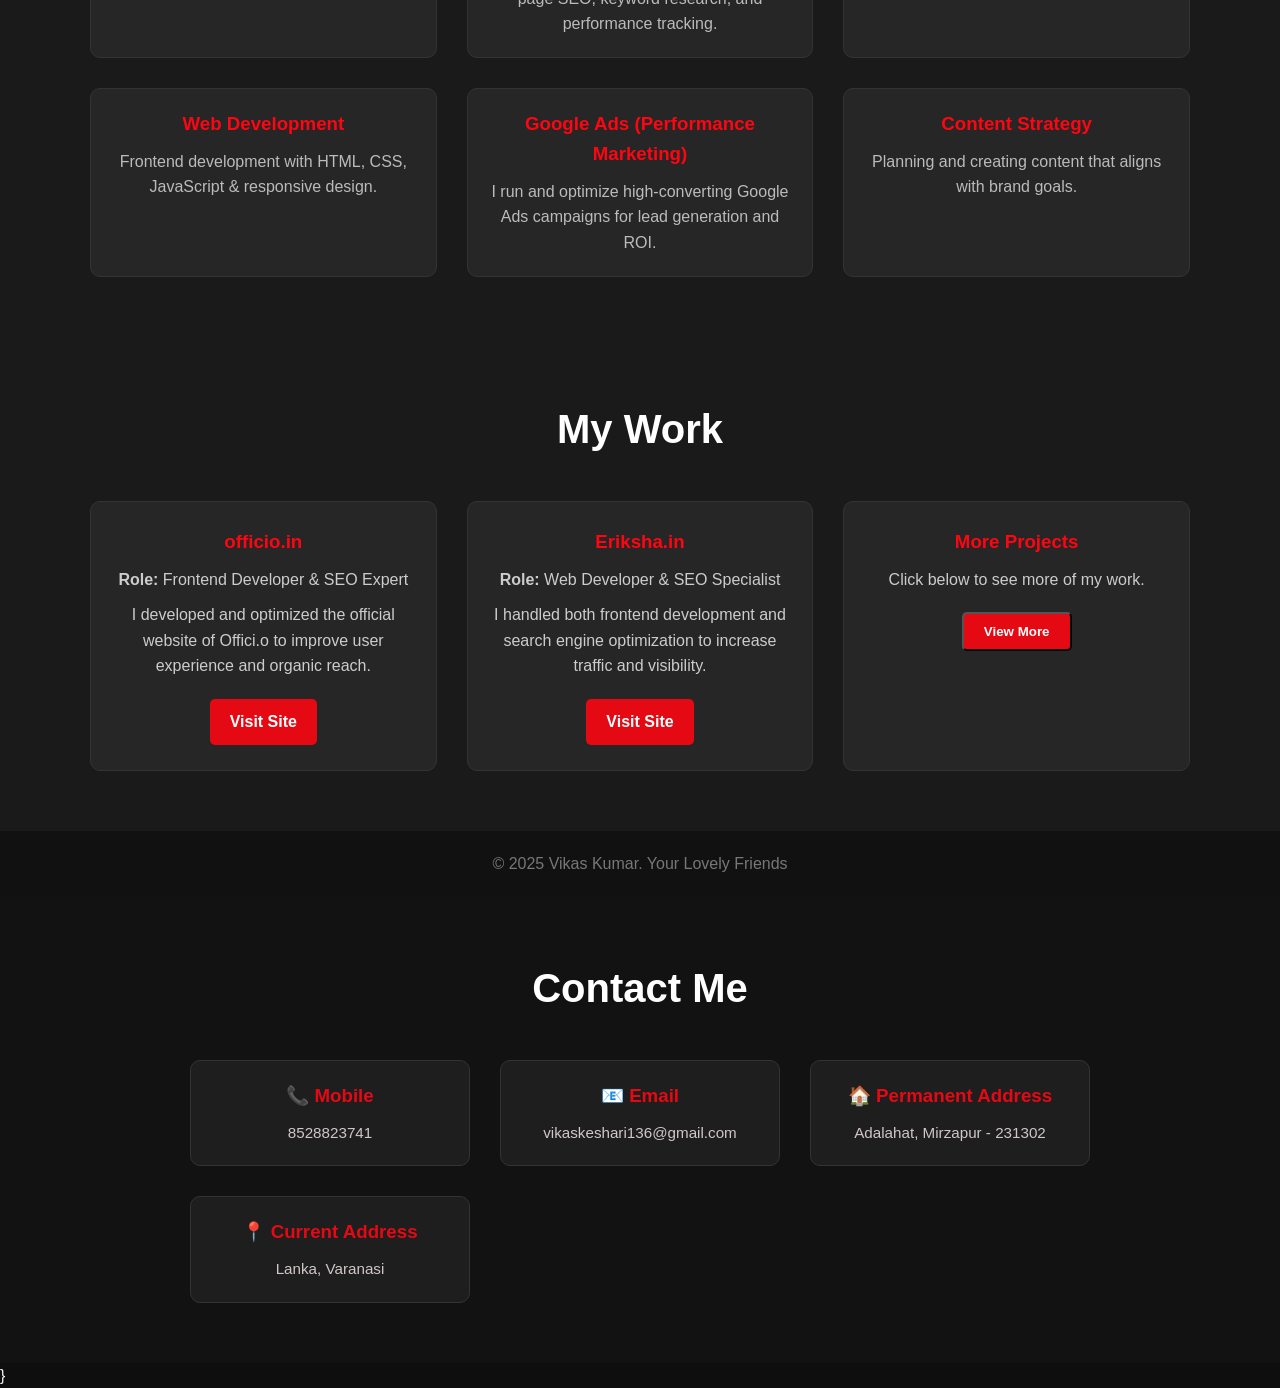
==== commit 3d935316: "SEO and SMO" ====
--- a/index.html
+++ b/index.html
@@ -89,8 +89,12 @@
         <p>Using Selenium, Java & API Testing tools to ensure quality products.</p>
       </div>
       <div class="card">
-        <h3>SEO & SMO</h3>
-        <p>Optimizing content for better search visibility & social presence.</p>
+        <h3>SEO (Search Engine Optimization)</h3>
+        <p>I optimize websites to improve keyword rankings and organic traffic through on-page SEO, keyword research, and performance tracking.</p>
+      </div>
+      <div class="card">
+        <h3>SMO (Social Media Optimization)</h3>
+        <p>I manage and optimize social media content to increase engagement, brand visibility, and audience growth.</p>
       </div>
       <div class="card">
         <h3>Web Development</h3>
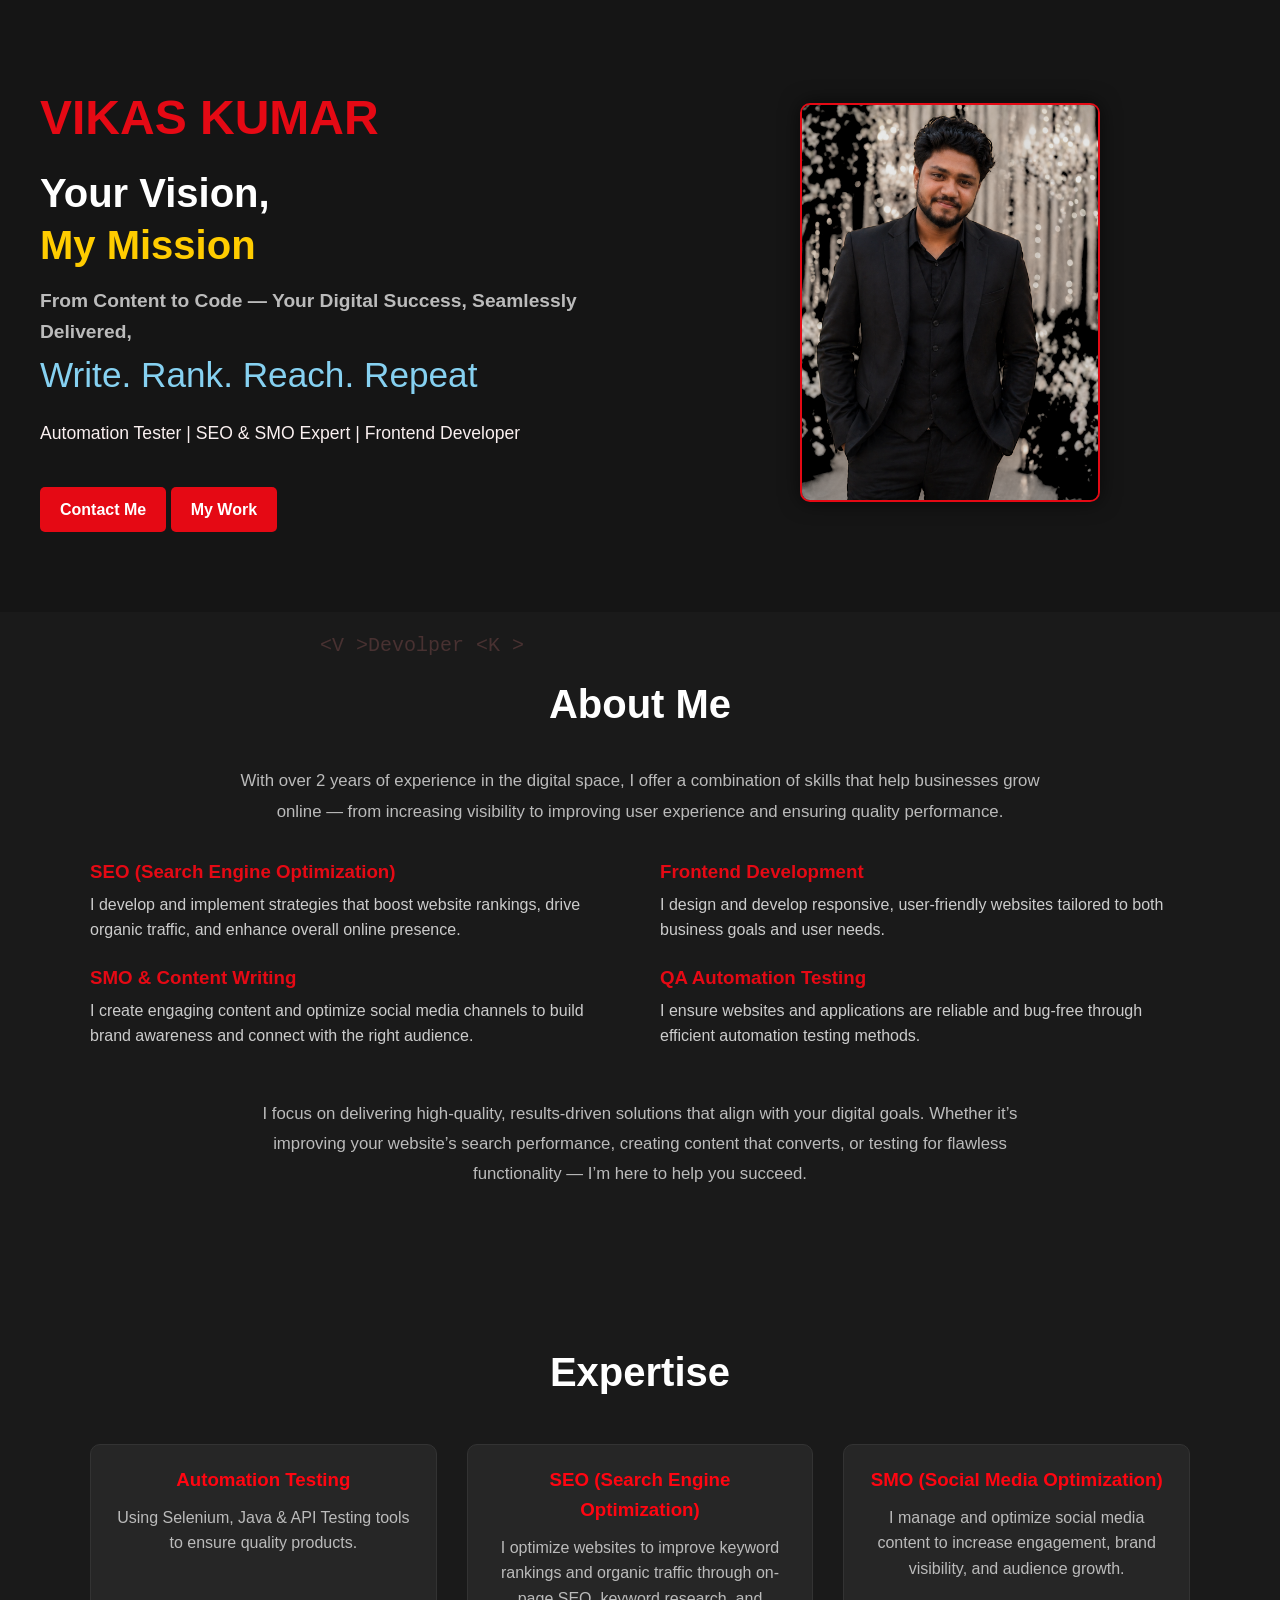
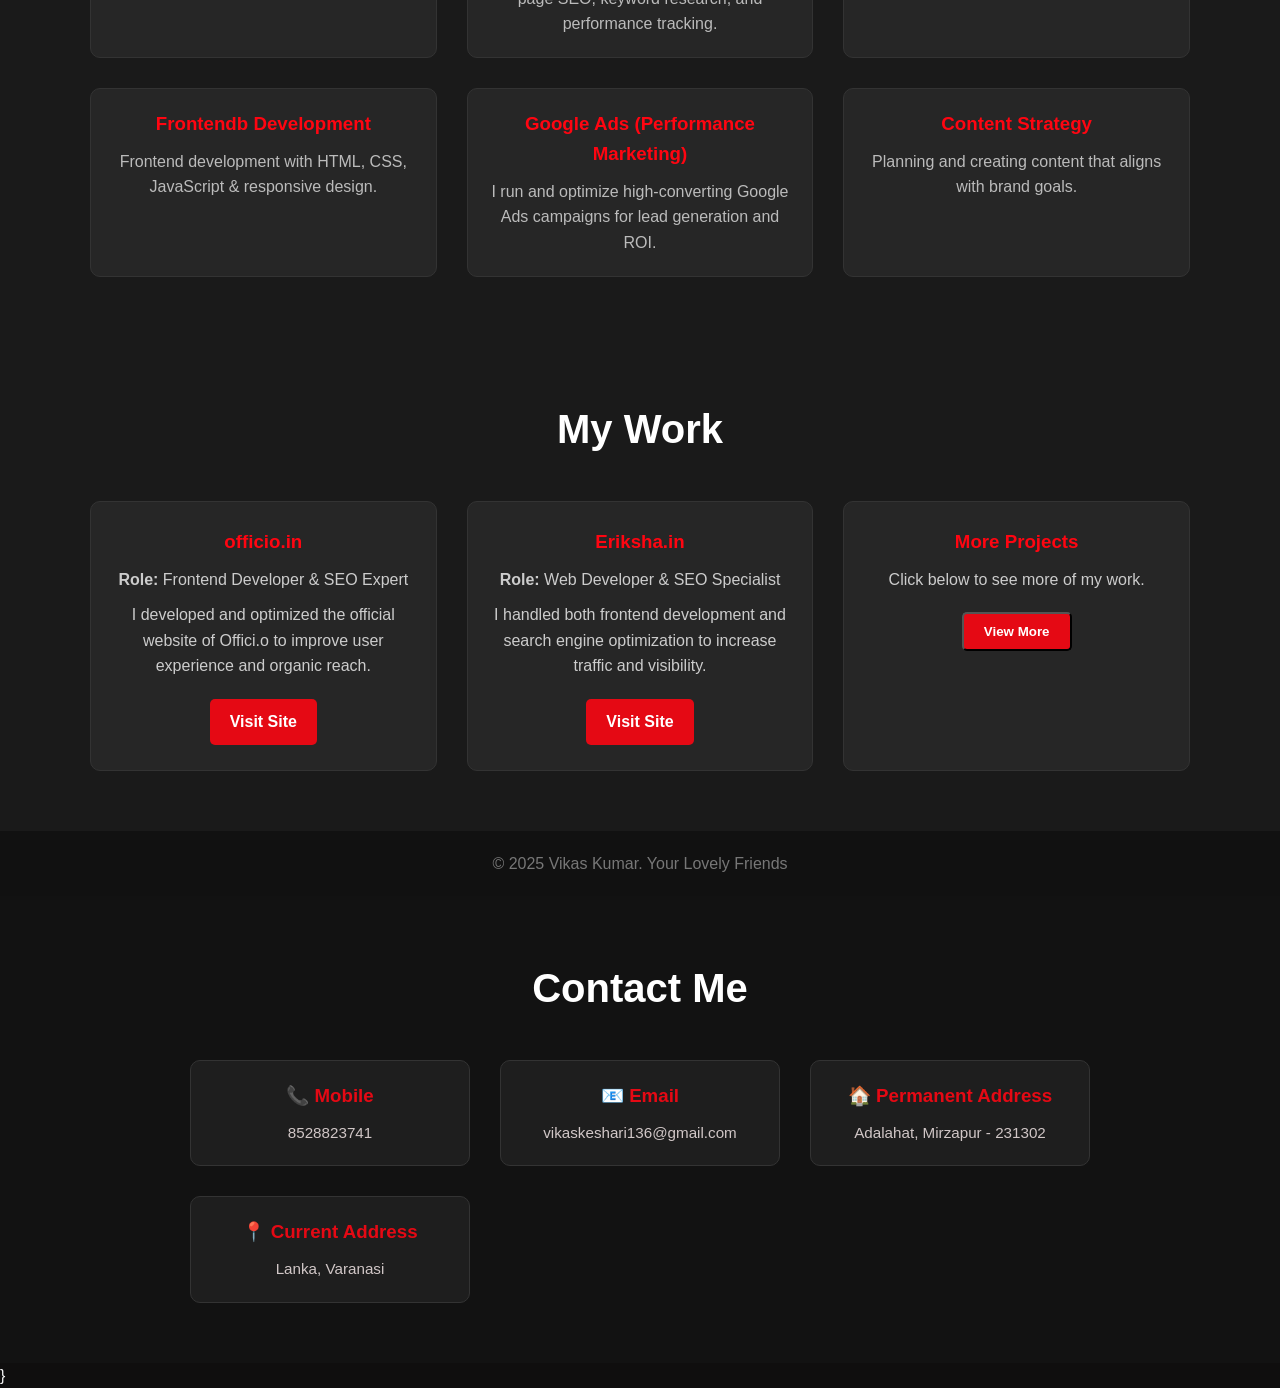
==== commit 83a1520e: "All Done frontend" ====
--- a/index.html
+++ b/index.html
@@ -97,7 +97,7 @@
         <p>I manage and optimize social media content to increase engagement, brand visibility, and audience growth.</p>
       </div>
       <div class="card">
-        <h3>Web Development</h3>
+        <h3>Frontendb Development</h3>
         <p>Frontend development with HTML, CSS, JavaScript & responsive design.</p>
       </div>
       <div class="card">
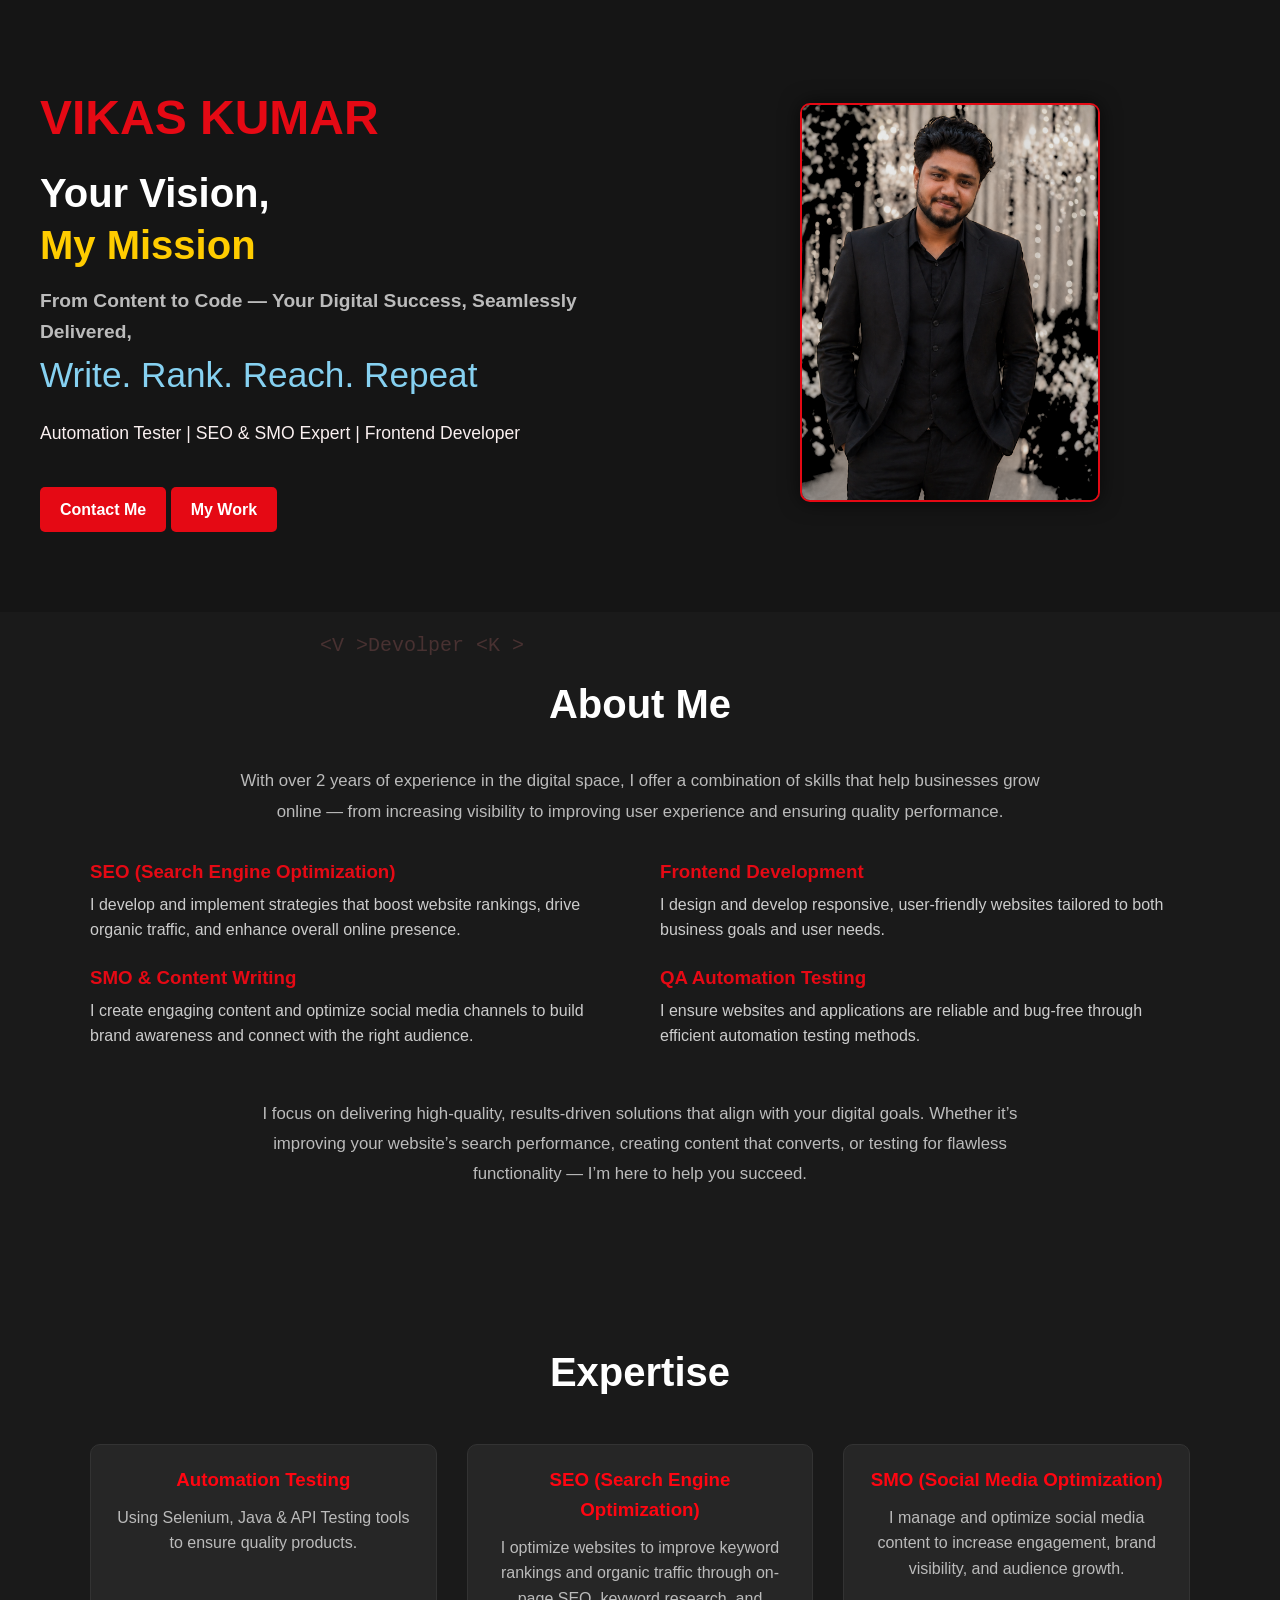
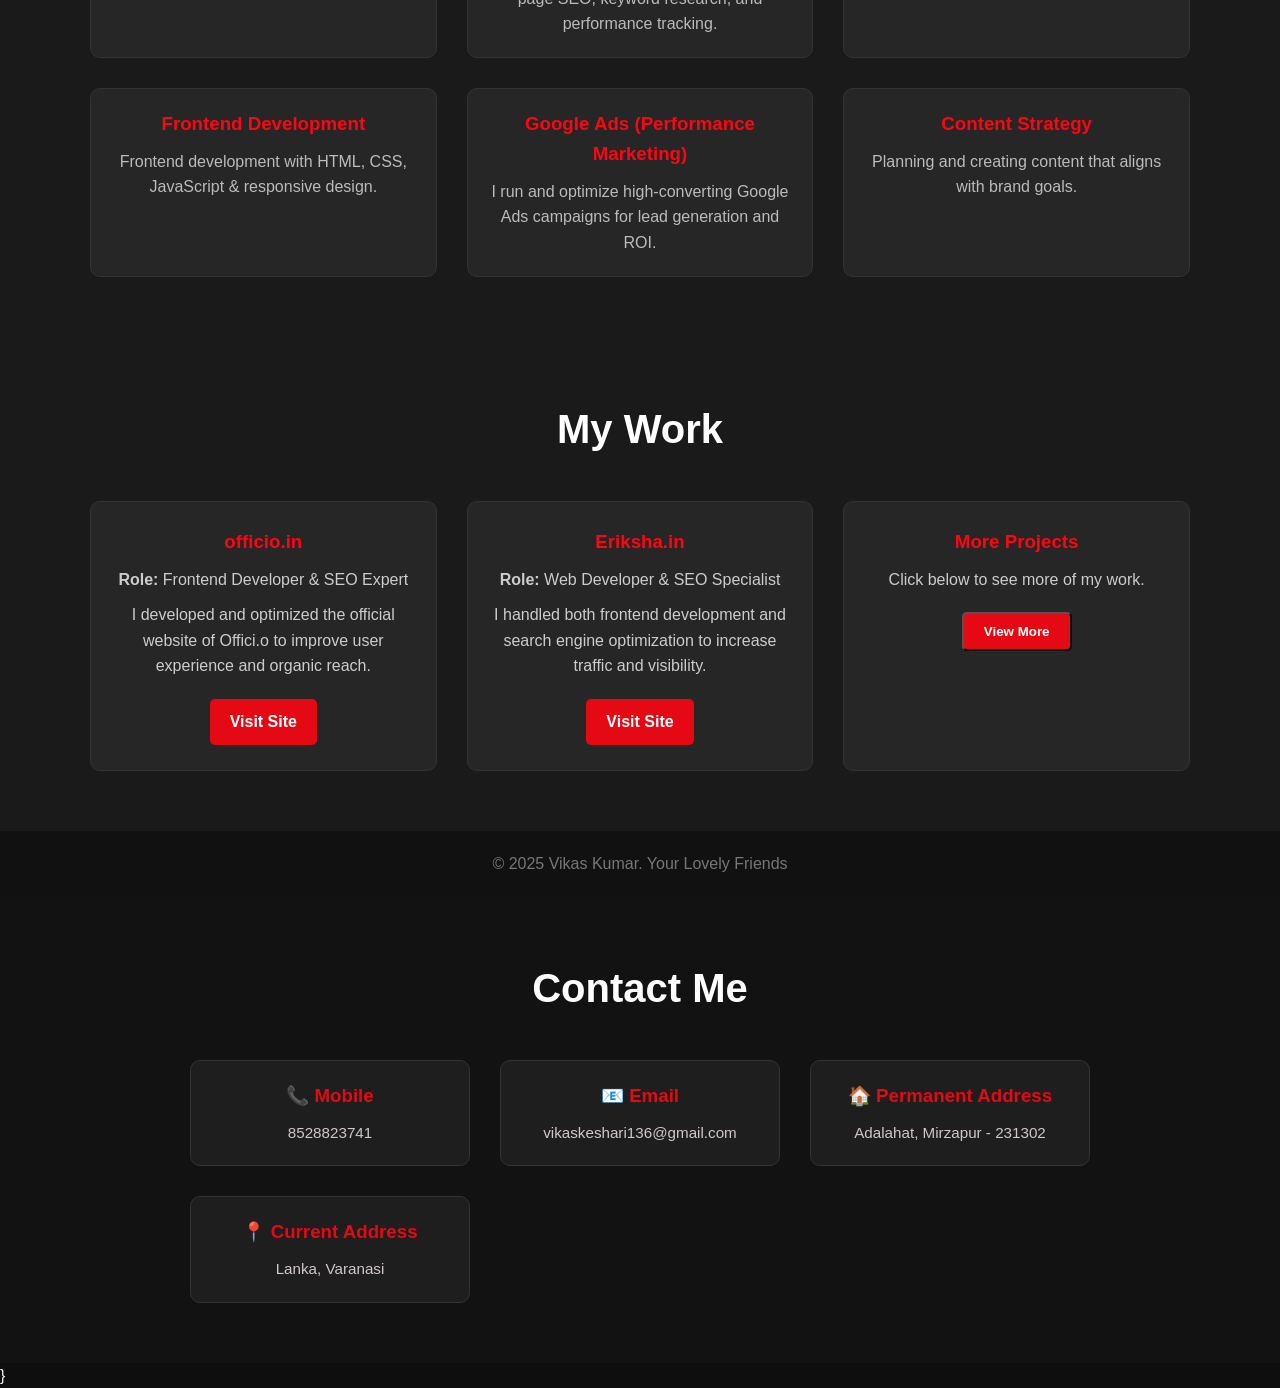
==== commit a6669019: "bd" ====
--- a/index.html
+++ b/index.html
@@ -97,7 +97,7 @@
         <p>I manage and optimize social media content to increase engagement, brand visibility, and audience growth.</p>
       </div>
       <div class="card">
-        <h3>Frontendb Development</h3>
+        <h3>Frontend Development</h3>
         <p>Frontend development with HTML, CSS, JavaScript & responsive design.</p>
       </div>
       <div class="card">
